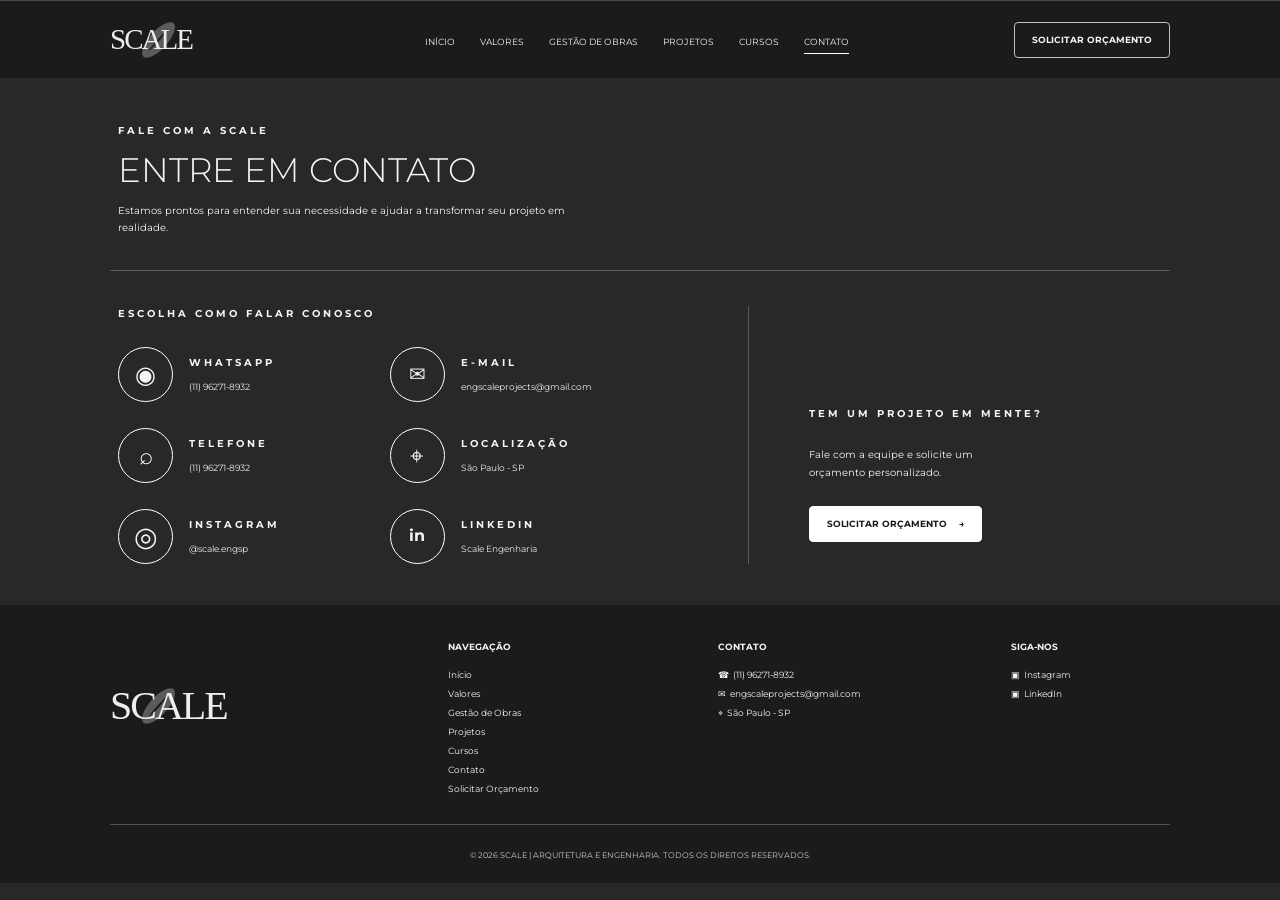
==== contato.html @ 882fc435 "html e css adicionados" ====
<!doctype html>
<html lang="pt-BR">
<head>
  <meta charset="UTF-8">
  <meta name="viewport" content="width=device-width, initial-scale=1.0">
  <meta name="description" content="Entre em contato com a Scale Engenharia.">
  <title>Contato | Scale Engenharia</title>
  <link rel="preconnect" href="https://fonts.googleapis.com">
  <link rel="preconnect" href="https://fonts.gstatic.com" crossorigin>
  <link href="https://fonts.googleapis.com/css2?family=Montserrat:wght@300;400;500;600;700&display=swap" rel="stylesheet">
  <link rel="stylesheet" href="contato.css">
</head>
<body>
  <header class="site-header">
    <div class="container header-inner">
      <a class="logo" href="index.html" aria-label="Scale Engenharia - Início"><span>SCALE</span></a>
      <nav class="main-nav" aria-label="Navegação principal">
        <a href="index.html">Início</a>
        <a href="valores.html">Valores</a>
        <a href="gestao-obras.html">Gestão de Obras</a>
        <a href="projetos.html">Projetos</a>
        <a href="cursos.html">Cursos</a>
        <a class="active" href="contato.html">Contato</a>
      </nav>
      <a class="button button-outline header-cta" href="index.html#orcamento">Solicitar orçamento</a>
    </div>
  </header>

  <main class="contact-page">
    <div class="container">
      <header class="contact-heading">
        <p class="eyebrow">Fale com a Scale</p>
        <h1>Entre em contato</h1>
        <p>Estamos prontos para entender sua necessidade e ajudar a transformar seu projeto em<br>realidade.</p>
      </header>

      <div class="contact-layout">
        <section class="contact-options" aria-labelledby="contact-options-title">
          <h2 id="contact-options-title">Escolha como falar conosco</h2>
          <div class="contact-grid">
            <a class="contact-item" href="https://wa.me/5511962718932">
              <span class="contact-icon" aria-hidden="true">◉</span><span><strong>WhatsApp</strong><small>(11) 96271-8932</small></span>
            </a>
            <a class="contact-item" href="mailto:engscaleprojects@gmail.com">
              <span class="contact-icon icon-mail" aria-hidden="true">✉</span><span><strong>E-mail</strong><small>engscaleprojects@gmail.com</small></span>
            </a>
            <a class="contact-item" href="tel:+5511962718932">
              <span class="contact-icon" aria-hidden="true">⌕</span><span><strong>Telefone</strong><small>(11) 96271-8932</small></span>
            </a>
            <div class="contact-item">
              <span class="contact-icon" aria-hidden="true">⌖</span><span><strong>Localização</strong><small>São Paulo - SP</small></span>
            </div>
            <a class="contact-item" href="#">
              <span class="contact-icon social-symbol" aria-hidden="true">◎</span><span><strong>Instagram</strong><small>@scale.engsp</small></span>
            </a>
            <a class="contact-item" href="#">
              <span class="contact-icon linkedin-symbol" aria-hidden="true">in</span><span><strong>LinkedIn</strong><small>Scale Engenharia</small></span>
            </a>
          </div>
        </section>

        <aside class="budget-callout">
          <p class="eyebrow">Tem um projeto em mente?</p>
          <p>Fale com a equipe e solicite um<br>orçamento personalizado.</p>
          <a class="button button-light" href="index.html#orcamento">Solicitar orçamento <span>→</span></a>
        </aside>
      </div>
    </div>
  </main>

  <footer class="site-footer">
    <div class="container footer-grid">
      <a class="logo footer-logo" href="index.html"><span>SCALE</span></a>
      <div><h2>Navegação</h2><nav aria-label="Navegação do rodapé"><a href="index.html">Início</a><a href="valores.html">Valores</a><a href="gestao-obras.html">Gestão de Obras</a><a href="projetos.html">Projetos</a><a href="cursos.html">Cursos</a><a href="contato.html">Contato</a><a href="index.html#orcamento">Solicitar Orçamento</a></nav></div>
      <div><h2>Contato</h2><address><a href="tel:+5511962718932">☎&nbsp; (11) 96271-8932</a><a href="mailto:engscaleprojects@gmail.com">✉&nbsp; engscaleprojects@gmail.com</a><span>⌖&nbsp; São Paulo - SP</span></address></div>
      <div><h2>Siga-nos</h2><div class="social-links"><a href="#">▣&nbsp; Instagram</a><a href="#">▣&nbsp; LinkedIn</a></div></div>
    </div>
    <div class="container copyright">© 2026 SCALE | ARQUITETURA E ENGENHARIA. TODOS OS DIREITOS RESERVADOS.</div>
  </footer>
</body>
</html>
---- contato.css ----
:root{--black:#1b1b1b;--dark:#282828;--text:#f5f5f5;--muted:#d7d7d7;--line:rgba(255,255,255,.23);--container:1060px}
*,*::before,*::after{box-sizing:border-box}html{scroll-behavior:smooth}body{margin:0;background:var(--dark);color:var(--text);font-family:"Montserrat",Arial,sans-serif;font-size:14px;line-height:1.55}a{color:inherit;text-decoration:none}h1,h2,p{margin-top:0}.container{width:min(calc(100% - 64px),var(--container));margin-inline:auto}
.site-header{height:78px;background:var(--black);border-top:1px solid rgba(255,255,255,.2)}.header-inner{height:100%;display:grid;grid-template-columns:150px 1fr auto;align-items:center;gap:30px}.logo{position:relative;z-index:0;display:inline-flex;width:max-content;align-items:center;font-family:Georgia,serif;font-size:29px;letter-spacing:-2px;color:#eee}.logo::before{content:"";position:absolute;left:26px;z-index:-1;width:45px;height:18px;border:8px solid rgba(255,255,255,.28);border-radius:50%;transform:rotate(-48deg)}.main-nav{display:flex;justify-content:center;gap:25px}.main-nav a{position:relative;padding:30px 0 26px;font-size:9px;text-transform:uppercase}.main-nav a::after{content:"";position:absolute;right:0;bottom:20px;left:0;height:1px;background:#fff;transform:scaleX(0);transition:transform .2s}.main-nav a:hover::after,.main-nav .active::after{transform:scaleX(1)}.button{min-height:36px;padding:0 17px;border:1px solid rgba(255,255,255,.72);border-radius:4px;display:inline-flex;align-items:center;justify-content:center;gap:12px;font-size:9px;font-weight:700;text-transform:uppercase;transition:background .2s,color .2s}.button:hover{background:#fff;color:#171717}
.contact-page{min-height:395px;padding:45px 0 41px;background:var(--dark)}.contact-heading{padding:0 8px 34px;border-bottom:1px solid var(--line)}.eyebrow{margin-bottom:12px;font-size:10px;font-weight:700;letter-spacing:3px;text-transform:uppercase}.contact-heading h1{margin-bottom:13px;font-size:34px;font-weight:300;line-height:1.12;text-transform:uppercase}.contact-heading>p:last-child{margin-bottom:0;font-size:10px;line-height:1.7}.contact-layout{display:grid;grid-template-columns:1.3fr .85fr;gap:0;padding:35px 8px 0}.contact-options{padding-right:43px;border-right:1px solid var(--line)}.contact-options>h2{margin-bottom:26px;font-size:10px;font-weight:700;letter-spacing:3px;text-transform:uppercase}.contact-grid{display:grid;grid-template-columns:1fr 1.35fr;column-gap:38px;row-gap:26px}.contact-item{display:grid;grid-template-columns:56px 1fr;align-items:center;gap:15px;min-width:0}.contact-icon{width:55px;height:55px;border:1px solid #fff;border-radius:50%;display:grid;place-items:center;font-size:24px;font-weight:300}.icon-mail{font-size:20px}.social-symbol{font-size:27px}.linkedin-symbol{font-size:16px;font-weight:700}.contact-item strong{display:block;margin-bottom:10px;font-size:10px;letter-spacing:3px;text-transform:uppercase}.contact-item small{display:block;overflow-wrap:anywhere;color:#eee;font-size:9px}.contact-item:hover .contact-icon{background:#fff;color:#1b1b1b}.budget-callout{align-self:stretch;padding:100px 0 0 60px}.budget-callout .eyebrow{margin-bottom:25px}.budget-callout>p:nth-child(2){margin-bottom:25px;font-size:10px;line-height:1.75}.button-light{min-height:36px;background:#fff;color:#171717;border-color:#fff}.button-light:hover{background:transparent;color:#fff}
.site-footer{padding:35px 0 22px;background:var(--black)}.footer-grid{display:grid;grid-template-columns:1.2fr .9fr 1fr .7fr;gap:65px;align-items:start;padding-bottom:28px}.footer-logo{margin-top:35px;font-size:40px}.site-footer h2{margin-bottom:14px;font-size:9px;text-transform:uppercase}.site-footer nav,.site-footer address,.social-links{display:flex;flex-direction:column;gap:5px;font-style:normal;font-size:9px}.site-footer a:hover{opacity:.7}.copyright{padding-top:24px;border-top:1px solid var(--line);text-align:center;color:#ccc;font-size:8px}
@media(max-width:900px){.header-inner{grid-template-columns:130px 1fr auto}.main-nav{gap:14px}.contact-grid{grid-template-columns:1fr}.budget-callout{padding-left:38px}.footer-grid{grid-template-columns:repeat(2,1fr)}}
@media(max-width:700px){.container{width:min(calc(100% - 32px),var(--container))}.site-header{height:auto;padding:18px 0}.header-inner{grid-template-columns:1fr auto}.main-nav{grid-column:1/-1;grid-row:2;justify-content:flex-start;overflow-x:auto;padding-top:12px}.main-nav a{padding:5px 0 8px;white-space:nowrap}.main-nav a::after{bottom:2px}.contact-heading h1{font-size:28px}.contact-heading br{display:none}.contact-layout{grid-template-columns:1fr}.contact-options{padding:0 0 34px;border-right:0;border-bottom:1px solid var(--line)}.contact-grid{grid-template-columns:1fr 1fr}.budget-callout{padding:35px 0 0}.footer-grid{grid-template-columns:1fr 1fr;gap:38px 24px}}
@media(max-width:480px){.header-cta{display:none}.contact-grid{grid-template-columns:1fr}.footer-grid{grid-template-columns:1fr}}
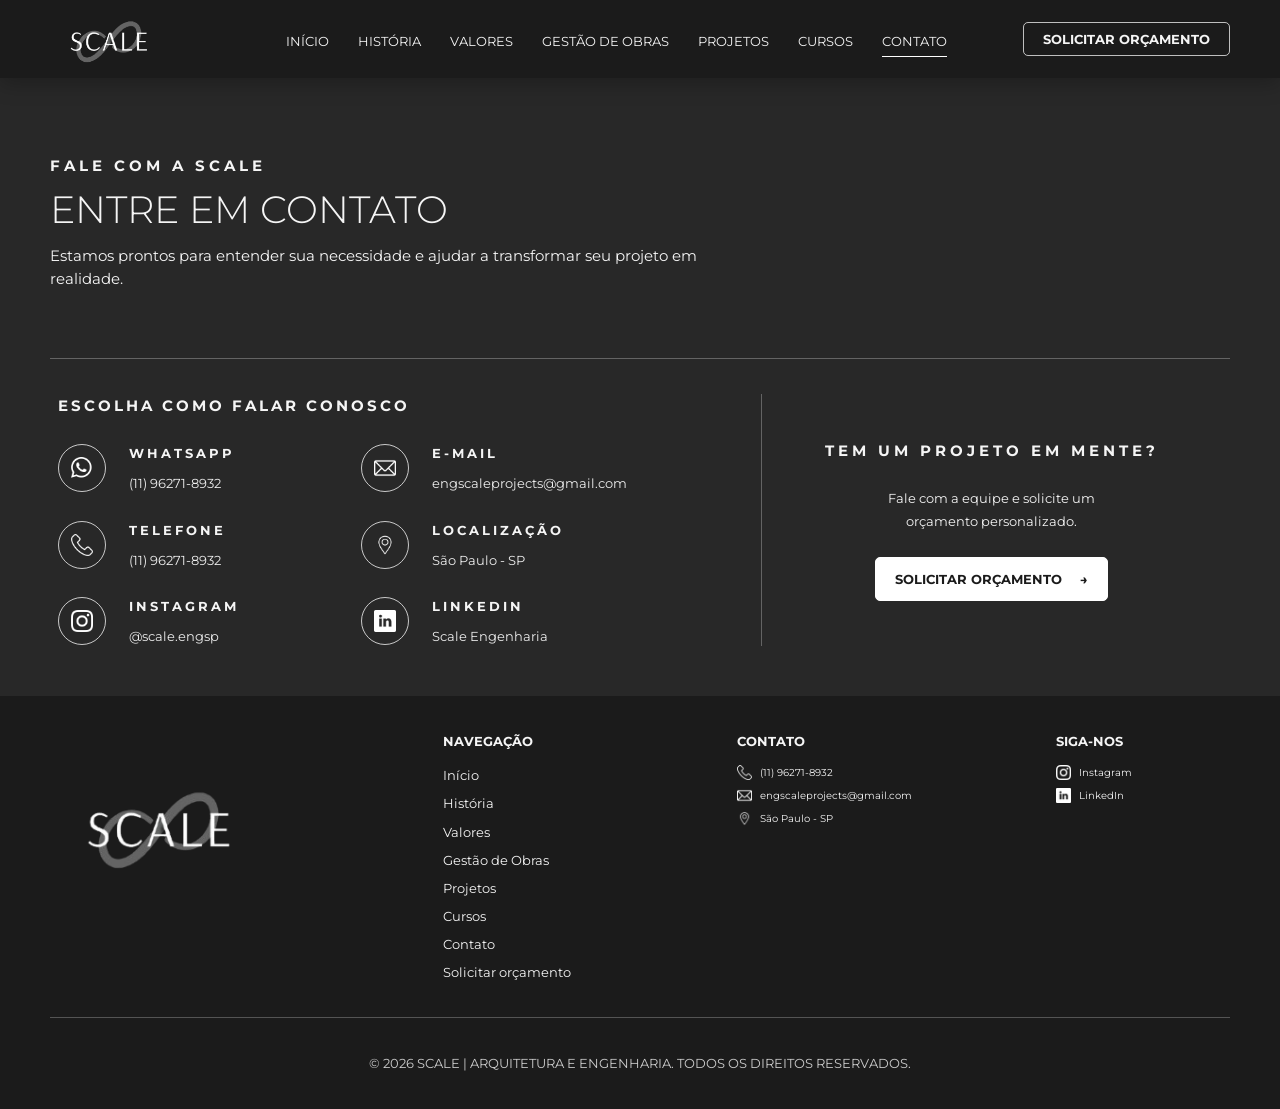
==== commit 9c151664: "base terminado" ====
--- a/contato.html
+++ b/contato.html
@@ -1,5 +1,6 @@
 <!doctype html>
 <html lang="pt-BR">
+
 <head>
   <meta charset="UTF-8">
   <meta name="viewport" content="width=device-width, initial-scale=1.0">
@@ -7,22 +8,26 @@
   <title>Contato | Scale Engenharia</title>
   <link rel="preconnect" href="https://fonts.googleapis.com">
   <link rel="preconnect" href="https://fonts.gstatic.com" crossorigin>
-  <link href="https://fonts.googleapis.com/css2?family=Montserrat:wght@300;400;500;600;700&display=swap" rel="stylesheet">
-  <link rel="stylesheet" href="contato.css">
+  <link href="https://fonts.googleapis.com/css2?family=Montserrat:wght@300;400;500;600;700&display=swap"
+    rel="stylesheet">
+  <link rel="stylesheet" href="style.css">
 </head>
+
 <body>
   <header class="site-header">
     <div class="container header-inner">
-      <a class="logo" href="index.html" aria-label="Scale Engenharia - Início"><span>SCALE</span></a>
+      <a class="logo" href="index.html" aria-label="Scale Engenharia - Início"><img class="logo-header"
+          src="img/logo.png" alt="Logo"></a>
       <nav class="main-nav" aria-label="Navegação principal">
         <a href="index.html">Início</a>
+        <a href="historia.html">História</a>
         <a href="valores.html">Valores</a>
         <a href="gestao-obras.html">Gestão de Obras</a>
         <a href="projetos.html">Projetos</a>
         <a href="cursos.html">Cursos</a>
         <a class="active" href="contato.html">Contato</a>
       </nav>
-      <a class="button button-outline header-cta" href="index.html#orcamento">Solicitar orçamento</a>
+      <a class="button button-outline header-cta" href="orcamento.html">Solicitar orçamento</a>
     </div>
   </header>
 
@@ -31,51 +36,177 @@
       <header class="contact-heading">
         <p class="eyebrow">Fale com a Scale</p>
         <h1>Entre em contato</h1>
-        <p>Estamos prontos para entender sua necessidade e ajudar a transformar seu projeto em<br>realidade.</p>
+        <p>Estamos prontos para entender sua necessidade e ajudar a transformar seu projeto em realidade.</p>
       </header>
 
       <div class="contact-layout">
         <section class="contact-options" aria-labelledby="contact-options-title">
-          <h2 id="contact-options-title">Escolha como falar conosco</h2>
+          <h2 id="contact-options-title">
+            Escolha como falar conosco
+          </h2>
+
           <div class="contact-grid">
-            <a class="contact-item" href="https://wa.me/5511962718932">
-              <span class="contact-icon" aria-hidden="true">◉</span><span><strong>WhatsApp</strong><small>(11) 96271-8932</small></span>
-            </a>
+            <a class="contact-item" href="https://wa.me/5511962718932" target="_blank" rel="noopener noreferrer">
+              <span class="contact-icon" aria-hidden="true">
+                <img src="img/whatsapp.png" alt="">
+              </span>
+
+              <span>
+                <strong>WhatsApp</strong>
+                <small>(11) 96271-8932</small>
+              </span>
+            </a>
+
             <a class="contact-item" href="mailto:engscaleprojects@gmail.com">
-              <span class="contact-icon icon-mail" aria-hidden="true">✉</span><span><strong>E-mail</strong><small>engscaleprojects@gmail.com</small></span>
-            </a>
+              <span class="contact-icon" aria-hidden="true">
+                <img src="img/email.png" alt="">
+              </span>
+
+              <span>
+                <strong>E-mail</strong>
+                <small>engscaleprojects@gmail.com</small>
+              </span>
+            </a>
+
             <a class="contact-item" href="tel:+5511962718932">
-              <span class="contact-icon" aria-hidden="true">⌕</span><span><strong>Telefone</strong><small>(11) 96271-8932</small></span>
-            </a>
+              <span class="contact-icon" aria-hidden="true">
+                <img src="img/telefone.png" alt="">
+              </span>
+
+              <span>
+                <strong>Telefone</strong>
+                <small>(11) 96271-8932</small>
+              </span>
+            </a>
+
             <div class="contact-item">
-              <span class="contact-icon" aria-hidden="true">⌖</span><span><strong>Localização</strong><small>São Paulo - SP</small></span>
+              <span class="contact-icon" aria-hidden="true">
+                <img src="img/localizacao.png" alt="">
+              </span>
+
+              <span>
+                <strong>Localização</strong>
+                <small>São Paulo - SP</small>
+              </span>
             </div>
-            <a class="contact-item" href="#">
-              <span class="contact-icon social-symbol" aria-hidden="true">◎</span><span><strong>Instagram</strong><small>@scale.engsp</small></span>
-            </a>
-            <a class="contact-item" href="#">
-              <span class="contact-icon linkedin-symbol" aria-hidden="true">in</span><span><strong>LinkedIn</strong><small>Scale Engenharia</small></span>
+
+            <a class="contact-item" href="https://www.instagram.com/scale.engsp/" target="_blank"
+              rel="noopener noreferrer">
+              <span class="contact-icon" aria-hidden="true">
+                <img src="img/instagram.png" alt="">
+              </span>
+
+              <span>
+                <strong>Instagram</strong>
+                <small>@scale.engsp</small>
+              </span>
+            </a>
+
+            <a class="contact-item" href="https://www.linkedin.com/company/scale-engenharia/" target="_blank"
+              rel="noopener noreferrer">
+              <span class="contact-icon" aria-hidden="true">
+                <img src="img/linkedin.png" alt="">
+              </span>
+
+              <span>
+                <strong>LinkedIn</strong>
+                <small>Scale Engenharia</small>
+              </span>
             </a>
           </div>
         </section>
 
         <aside class="budget-callout">
-          <p class="eyebrow">Tem um projeto em mente?</p>
-          <p>Fale com a equipe e solicite um<br>orçamento personalizado.</p>
-          <a class="button button-light" href="index.html#orcamento">Solicitar orçamento <span>→</span></a>
+          <p class="eyebrow">
+            Tem um projeto em mente?
+          </p>
+
+          <p>
+            Fale com a equipe e solicite um<br>
+            orçamento personalizado.
+          </p>
+
+          <a class="button button-light" href="orcamento.html">
+            Solicitar orçamento
+            <span aria-hidden="true">→</span>
+          </a>
         </aside>
       </div>
     </div>
   </main>
 
-  <footer class="site-footer">
+  <footer class="site-footer" id="contato">
     <div class="container footer-grid">
-      <a class="logo footer-logo" href="index.html"><span>SCALE</span></a>
-      <div><h2>Navegação</h2><nav aria-label="Navegação do rodapé"><a href="index.html">Início</a><a href="valores.html">Valores</a><a href="gestao-obras.html">Gestão de Obras</a><a href="projetos.html">Projetos</a><a href="cursos.html">Cursos</a><a href="contato.html">Contato</a><a href="index.html#orcamento">Solicitar Orçamento</a></nav></div>
-      <div><h2>Contato</h2><address><a href="tel:+5511962718932">☎&nbsp; (11) 96271-8932</a><a href="mailto:engscaleprojects@gmail.com">✉&nbsp; engscaleprojects@gmail.com</a><span>⌖&nbsp; São Paulo - SP</span></address></div>
-      <div><h2>Siga-nos</h2><div class="social-links"><a href="#">▣&nbsp; Instagram</a><a href="#">▣&nbsp; LinkedIn</a></div></div>
-    </div>
-    <div class="container copyright">© 2026 SCALE | ARQUITETURA E ENGENHARIA. TODOS OS DIREITOS RESERVADOS.</div>
+      <a class="logo footer-logo" href="index.html" aria-label="Ir para a página inicial">
+        <img src="img/logo.png" alt="Scale Engenharia">
+      </a>
+
+      <div class="footer-column">
+        <h2>Navegação</h2>
+
+        <nav class="footer-navigation" aria-label="Navegação do rodapé">
+          <a href="index.html">Início</a>
+          <a href="historia.html">História</a>
+          <a href="valores.html">Valores</a>
+          <a href="gestao-obras.html">Gestão de Obras</a>
+          <a href="projetos.html">Projetos</a>
+          <a href="cursos.html">Cursos</a>
+          <a href="contato.html">Contato</a>
+          <a href="orcamento.html">Solicitar orçamento</a>
+        </nav>
+      </div>
+
+      <div class="footer-column">
+        <h2>Contato</h2>
+
+        <address class="footer-contact">
+          <button class="footer-action copy-button" type="button" data-copy="(11) 96271-8932"
+            aria-label="Copiar telefone">
+            <img class="footer-icon" src="img/telefone.png" alt="">
+
+            <span>(11) 96271-8932</span>
+          </button>
+
+          <a class="footer-action" href="mailto:engscaleprojects@gmail.com">
+            <img class="footer-icon" src="img/email.png" alt="">
+
+            <span>engscaleprojects@gmail.com</span>
+          </a>
+
+          <button class="footer-action copy-button" type="button" data-copy="São Paulo - SP"
+            aria-label="Copiar endereço">
+            <img class="footer-icon" src="img/localizacao.png" alt="">
+
+            <span>São Paulo - SP</span>
+          </button>
+        </address>
+      </div>
+
+      <div class="footer-column">
+        <h2>Siga-nos</h2>
+
+        <div class="social-links">
+          <a class="footer-action" href="https://www.instagram.com/scale.engsp/" target="_blank"
+            rel="noopener noreferrer">
+            <img class="footer-icon" src="img/instagram.png" alt="">
+
+            <span>Instagram</span>
+          </a>
+
+          <a class="footer-action" href="https://www.linkedin.com/company/scale-engenharia/" target="_blank"
+            rel="noopener noreferrer">
+            <img class="footer-icon" src="img/linkedin.png" alt="">
+
+            <span>LinkedIn</span>
+          </a>
+        </div>
+      </div>
+    </div>
+
+    <div class="container copyright">
+      © 2026 SCALE | ARQUITETURA E ENGENHARIA. TODOS OS DIREITOS RESERVADOS.
+    </div>
   </footer>
 </body>
-</html>
+
+</html>
--- a/style.css
+++ b/style.css
@@ -0,0 +1,2354 @@
+/*  ==================== BASE GLOBAL — GESTÃO DE OBRAS ====================  */
+
+:root {
+    --black: #1b1b1b;
+    --dark: #282828;
+    --text: #f5f5f5;
+    --muted: #ddd;
+    --line: rgba(255, 255, 255, .28);
+    --container: 1180px;
+}
+
+*,
+*::before,
+*::after {
+    box-sizing: border-box;
+}
+
+html {
+    scroll-behavior: smooth;
+}
+
+body {
+    margin: 0;
+    background: var(--black);
+    color: var(--text);
+    font-family: "Montserrat", Arial, sans-serif;
+    font-size: 14px;
+    line-height: 1.55;
+}
+
+a {
+    font-size: 13px;
+    color: inherit;
+    text-decoration: none;
+}
+
+h1,
+h2,
+h3,
+p {
+    margin-top: 0;
+}
+
+.container {
+    width: min(calc(100% - 64px), var(--container));
+    margin-inline: auto;
+}
+
+.site-header,
+.site-header-index {
+    position: fixed;
+    top: 0;
+    left: 0;
+    width: 100%;
+    height: 78px;
+    z-index: 1000;
+}
+
+.service-icon {
+    width: 65px;
+    align-self: center;
+    justify-self: center;
+    margin-bottom: 25px;
+}
+
+.differential-icon {
+    width: 100px;
+}
+
+.site-header {
+    background: var(--black);
+    box-shadow: 0 5px 20px rgba(0, 0, 0, 0.25);
+}
+
+/* Header da Home no topo */
+
+.site-header.site-header-index {
+    background: linear-gradient(180deg,
+            rgba(40, 40, 40, 0.95) 0%,
+            rgba(40, 40, 40, 0.65) 45%,
+            rgba(40, 40, 40, 0) 100%);
+
+    box-shadow: none;
+    transition:
+        background 0.3s ease,
+        box-shadow 0.3s ease;
+}
+
+/* Header da Home depois da rolagem */
+
+.site-header.site-header-index.is-scrolled {
+    background: #1b1b1b;
+    box-shadow: 0 5px 20px rgba(0, 0, 0, 0.25);
+}
+
+.header-inner {
+    display: grid;
+    grid-template-columns: 160px 1fr auto;
+    align-items: center;
+    gap: 30px;
+    height: 100%;
+}
+
+.logo {
+    position: relative;
+    z-index: 0;
+    display: inline-flex;
+    width: max-content;
+    align-items: center;
+    font-family: Georgia, serif;
+    font-size: 29px;
+    letter-spacing: -2px;
+    color: #eee;
+}
+
+.logo::before {
+    content: "";
+    position: absolute;
+    left: 26px;
+    z-index: -1;
+    width: 45px;
+    height: 18px;
+    border: 8px solid rgba(255, 255, 255, .28);
+    border-radius: 50%;
+    transform: rotate(-48deg);
+}
+
+.main-nav {
+    display: flex;
+    justify-content: center;
+    gap: 29px;
+}
+
+.main-nav a {
+    position: relative;
+    padding: 30px 0 26px;
+    font-size: 13px;
+    text-transform: uppercase;
+}
+
+.main-nav a::after {
+    content: "";
+    position: absolute;
+    right: 0;
+    bottom: 20px;
+    left: 0;
+    height: 1px;
+    background: #fff;
+    transform: scaleX(0);
+    transition: transform .2s;
+}
+
+.main-nav a:hover::after,
+.main-nav .active::after {
+    transform: scaleX(1);
+}
+
+.button {
+    min-height: 44px;
+    padding: 0 19px;
+    border: 1px solid rgba(255, 255, 255, .72);
+    border-radius: 5px;
+    display: inline-flex;
+    align-items: center;
+    justify-content: center;
+    gap: 18px;
+    font-size: 13px;
+    font-weight: 700;
+    text-transform: uppercase;
+    transition: background .2s, color .2s, transform .2s;
+}
+
+.button:hover {
+    transform: translateY(-2px);
+}
+
+.button-outline:hover {
+    background: #fff;
+    color: #171717;
+}
+
+.button-light {
+    background: #fff;
+    color: #1b1b1b;
+    border-color: #fff;
+}
+
+.header-cta {
+    min-height: 34px;
+}
+
+.eyebrow {
+    margin-bottom: 12px;
+    font-size: 15px;
+    font-weight: 700;
+    text-transform: uppercase;
+    letter-spacing: 4px;
+}
+
+.line-icon {
+    width: 53px;
+    height: 53px;
+    margin: 0 auto 15px;
+    fill: none;
+    stroke: currentColor;
+    stroke-width: 1.8;
+    stroke-linecap: round;
+    stroke-linejoin: round;
+}
+
+.section-heading {
+    text-align: center;
+}
+
+.section-heading h2 {
+    margin-bottom: 34px;
+    font-size: 30px;
+    font-weight: 300;
+}
+
+.cta {
+    min-height: 205px;
+    position: relative;
+    isolation: isolate;
+    display: grid;
+    place-items: center;
+    background: url("img/vecteezy_person-s-engineer-hand-drawing-plan-on-blue-print-with_7359670.JPG") center/cover no-repeat;
+}
+
+.cta::before {
+    content: "";
+    position: absolute;
+    inset: 0;
+    z-index: -1;
+    background: rgba(12, 20, 27, .66);
+    min-height: 205px;
+}
+
+.cta-inner {
+    text-align: center;
+}
+
+.cta h2 {
+    margin-bottom: 8px;
+    font-size: 30px;
+    font-weight: 300;
+    text-transform: uppercase;
+}
+
+.cta p {
+    margin-bottom: 27px;
+    font-size: 15px;
+}
+
+.site-footer {
+    padding: 35px 0;
+    background: var(--black);
+}
+
+.footer-grid {
+    display: grid;
+    grid-template-columns: 1.3fr 0.9fr 1fr 0.7fr;
+    gap: 70px;
+    align-items: start;
+    padding-bottom: 35px;
+}
+
+.footer-logo {
+    margin-top: 35px;
+    font-size: 40px;
+}
+
+.footer-logo img {
+    display: block;
+    width: auto;
+    height: 120px;
+    object-fit: contain;
+}
+
+.site-footer h2 {
+    margin-bottom: 14px;
+    font-size: 13px;
+    text-transform: uppercase;
+}
+
+.site-footer nav,
+.site-footer address,
+.social-links {
+    display: flex;
+    flex-direction: column;
+    align-items: flex-start;
+    gap: 8px;
+    font-style: normal;
+    font-size: 10px;
+}
+
+.footer-navigation a {
+    color: inherit;
+    text-decoration: none;
+}
+
+.footer-action {
+    display: inline-flex;
+    align-items: center;
+    gap: 8px;
+    padding: 0;
+    border: 0;
+    background: transparent;
+    color: inherit;
+    font: inherit;
+    line-height: 1.4;
+    text-align: left;
+    text-decoration: none;
+    cursor: pointer;
+    appearance: none;
+}
+
+.footer-icon {
+    width: 15px;
+    height: 15px;
+    flex-shrink: 0;
+    object-fit: contain;
+}
+
+.copy-button {
+    color: inherit;
+}
+
+.site-footer a,
+.site-footer button {
+    transition:
+        opacity 0.2s ease,
+        color 0.2s ease;
+}
+
+.site-footer a:hover,
+.site-footer button:hover {
+    opacity: 0.7;
+}
+
+.copyright {
+    padding-top: 35px;
+    border-top: 1px solid rgba(255, 255, 255, .25);
+    text-align: center;
+    color: #ccc;
+    font-size: 13px
+}
+
+img {
+    display: block;
+    max-width: 100%;
+}
+
+.logo-header {
+    height: 65px;
+}
+
+.logo:has(img)::before {
+    display: none;
+}
+
+/* Títulos de abertura padronizados conforme Gestão de Obras. */
+
+.values-intro h1,
+.portfolio-heading h1,
+.courses-heading h1,
+.contact-heading h1,
+.budget-heading h1 {
+    margin-bottom: 13px;
+    font-size: 38px;
+    line-height: 1.1;
+    font-weight: 300;
+    text-transform: uppercase;
+}
+
+.values-intro p:last-child,
+.portfolio-heading>p:last-child,
+.courses-heading>p:last-child,
+.contact-heading>p:last-child,
+.budget-heading>p:last-child {
+    max-width: 650px;
+    margin-bottom: 0;
+    color: var(--text);
+    font-size: 15px;
+    line-height: 1.55;
+    height: 80px;
+}
+
+/* A página de Valores mantém sua própria imagem de chamada. */
+
+main:has(.values-intro) .contact-cta {
+    background-image: url("assets/values-cta.jpg");
+}
+
+/*  ==================== HOME ====================  */
+
+.section-black {
+    background: var(--black);
+}
+
+.section-dark {
+    background: var(--dark);
+}
+
+.hero {
+    min-height: 650px;
+    position: relative;
+    isolation: isolate;
+    background: var(--black);
+    overflow: hidden;
+}
+
+.hero::before {
+    content: "";
+    position: absolute;
+    inset: 0 0 0 0;
+    z-index: -2;
+    background: url("img/hero2.jpg") center / cover no-repeat;
+    filter: saturate(.65) brightness(.9);
+    background-position: center 0;
+}
+
+.hero::after {
+    content: "";
+    position: absolute;
+    inset: 0;
+    z-index: -1;
+    background: linear-gradient(90deg, #242424 0%, rgba(36, 36, 36, .98) 33%, rgba(36, 36, 36, .68) 58%, rgba(36, 36, 36, .14) 100%), linear-gradient(180deg, rgba(0, 0, 0, .34), rgba(0, 0, 0, .05));
+}
+
+.hero-content {
+    padding-top: 200px;
+}
+
+.hero h1 {
+    margin-bottom: 24px;
+    max-width: 660px;
+    font-size: clamp(38px, 3.4vw, 64px);
+    line-height: 1.12;
+    font-weight: 300;
+    text-transform: uppercase;
+    letter-spacing: -.8px;
+}
+
+.hero-content>p {
+    max-width: 360px;
+    margin-bottom: 34px;
+    color: #e2e2e2;
+    font-size: 15px;
+}
+
+.button-row {
+    display: flex;
+    gap: 28px;
+    flex-wrap: wrap;
+}
+
+.services {
+    padding: 68px 0 84px;
+}
+
+.section-heading-center {
+    text-align: center;
+}
+
+.services-grid {
+    display: grid;
+    grid-template-columns: repeat(4, 1fr);
+}
+
+.service-item {
+    min-height: 235px;
+    padding: 0 34px;
+    text-align: center;
+    border-left: 1px solid var(--line);
+}
+
+.service-item:first-child {
+    border-left: 0;
+}
+
+.service-item h3 {
+    font-size: 13px;
+    line-height: 1.15;
+    text-transform: uppercase;
+}
+
+.service-item p {
+    margin: 0 auto;
+    max-width: 220px;
+    color: #ededed;
+    font-size: 13px;
+}
+
+.projects {
+    padding: 88px 0 64px;
+}
+
+.projects .projects-grid {
+    display: grid;
+    grid-template-columns: repeat(4, 1fr);
+    gap: 32px;
+}
+
+.projects .project-card {
+    background: #292929;
+    box-shadow: 0 8px 18px rgba(0, 0, 0, .3);
+    overflow: hidden;
+}
+
+.projects .project-card img {
+    width: 100%;
+    aspect-ratio: 1.32;
+    object-fit: cover;
+}
+
+.projects .project-card-body {
+    padding: 16px 17px 17px;
+}
+
+.projects .project-card h3 {
+    margin-bottom: 5px;
+    font-size: 13px;
+    text-transform: uppercase;
+}
+
+.projects .project-card p {
+    display: flex;
+    justify-content: space-between;
+    margin: 0;
+    color: #ddd;
+    font-size: 13px;
+}
+
+.projects .project-card p span {
+    font-size: 17px;
+    line-height: .7;
+}
+
+.section-action {
+    display: flex;
+    justify-content: center;
+    margin-top: 42px;
+}
+
+.courses {
+    padding: 74px 0 80px;
+}
+
+.courses-grid {
+    display: grid;
+    grid-template-columns: 1.25fr .75fr;
+    gap: 120px;
+    align-items: start;
+}
+
+.courses h2,
+.about h2 {
+    margin-bottom: 24px;
+    font-size: 30px;
+    line-height: 1.04;
+    font-weight: 300;
+}
+
+.muted {
+    max-width: 480px;
+    color: #ddd;
+    font-size: 15px;
+}
+
+.tools {
+    padding-left: 40px;
+}
+
+.tools ul {
+    margin: 0 0 40px;
+    padding-left: 16px;
+    line-height: 1.7;
+}
+
+.tools li {
+    font-size: 15px;
+}
+
+.about {
+    padding: 30px 0 66px;
+}
+
+.about-grid {
+    display: grid;
+    grid-template-columns: .9fr 1.1fr;
+    gap: 85px;
+    align-items: center;
+}
+
+.about-copy {
+    padding-top: 60px;
+}
+
+.about-copy>p:not(.eyebrow) {
+    max-width: 430px;
+    margin-bottom: 34px;
+    color: #ddd;
+    font-size: 15px;
+}
+
+.differentials-title {
+    text-align: center;
+}
+
+.differentials-grid {
+    display: grid;
+    grid-template-columns: repeat(3, 1fr);
+    gap: 18px;
+}
+
+.differential-card {
+    min-height: 190px;
+    padding: 21px 13px 18px;
+    background: var(--dark);
+    border: 1px solid rgba(255, 255, 255, .12);
+    display: flex;
+    flex-direction: column;
+    align-items: center;
+    justify-content: center;
+    text-align: center;
+}
+
+.differential-card .line-icon {
+    width: 72px;
+    height: 72px;
+    margin-bottom: 16px;
+}
+
+.differential-card p {
+    margin: 0;
+    font-size: 13px;
+    line-height: 1.8;
+}
+
+
+
+/*  ==================== VALORES ====================  */
+
+.values-intro {
+    min-height: 230px;
+    padding: 154px 0 34px;
+    background: var(--dark);
+}
+
+.values-intro .container {
+    padding-bottom: 36px;
+    border-bottom: 1px solid var(--line);
+}
+
+.value-row {
+    min-height: 330px;
+    position: relative;
+    isolation: isolate;
+    overflow: hidden;
+    background: var(--dark);
+    border-bottom: 1px solid rgba(255, 255, 255, .13);
+}
+
+.value-one,
+.value-three,
+.value-five {
+    background-color: var(--dark);
+}
+
+.value-two,
+.value-four {
+    background-color: var(--black);
+}
+
+.value-row::before {
+    content: "";
+    position: absolute;
+    top: 0;
+    bottom: 0;
+    z-index: -2;
+    width: 62%;
+
+    background-position: center;
+    background-size: cover;
+    background-repeat: no-repeat;
+
+    filter: brightness(0.72) saturate(0.75);
+}
+
+.value-row::after {
+    content: "";
+    position: absolute;
+    inset: 0;
+    z-index: -1;
+    pointer-events: none;
+}
+
+.photo-right::before {
+    right: 0;
+}
+
+.photo-left::before {
+    left: 0;
+}
+
+/* Imagem localizada à direita */
+
+.photo-right::after {
+    background: linear-gradient(
+        90deg,
+        var(--dark) 0%,
+        var(--dark) 38%,
+        rgba(40, 40, 40, 0.98) 45%,
+        rgba(40, 40, 40, 0.82) 55%,
+        rgba(40, 40, 40, 0.38) 72%,
+        rgba(40, 40, 40, 0.08) 100%
+    );
+}
+
+/* Imagem localizada à esquerda */
+
+.photo-left::after {
+    background: linear-gradient(
+        90deg,
+        rgba(27, 27, 27, 0.08) 0%,
+        rgba(27, 27, 27, 0.25) 28%,
+        rgba(27, 27, 27, 0.72) 45%,
+        rgba(27, 27, 27, 0.96) 56%,
+        var(--black) 64%,
+        var(--black) 100%
+    );
+}
+
+.value-one::before {
+    background-image: url("img/1.jpg");
+    
+}
+
+.value-two::before {
+    background-image: url("img/2.jpg");
+}
+
+.value-three::before {
+    background-image: url("img/3.jpg");
+}
+
+.value-four::before {
+    background-image: url("img/4.jpg");
+}
+
+.value-five::before {
+    background-image: url("img/5.jpg");
+}
+
+.value-layout {
+    min-height: 330px;
+    display: grid;
+    grid-template-columns: 1fr 1fr;
+    align-items: center;
+}
+
+.value-main {
+    display: grid;
+    grid-template-columns: 90px 1fr;
+    gap: 0;
+    align-items: center;
+    padding: 38px 60px 38px 0;
+}
+
+.photo-left .value-main {
+    padding-right: 0;
+    padding-left: 60px;
+}
+
+.value-number {
+    font-size: 38px;
+    line-height: 1;
+    font-weight: 300;
+}
+
+.value-copy {
+    max-width: 390px;
+}
+
+.value-copy h2 {
+    margin-bottom: 10px;
+    font-size: 26px;
+    line-height: 1.12;
+    font-weight: 300;
+}
+
+.value-copy p,
+.practice-card p {
+    margin-bottom: 0;
+    color: #f0f0f0;
+    font-size: 13px;
+    line-height: 1.55;
+}
+
+.practice-card {
+    width: calc(100% - 44px);
+    justify-self: end;
+    padding: 24px 18px;
+    background: rgba(27, 27, 27, .68);
+    border: 1px solid rgba(255, 255, 255, .24);
+    backdrop-filter: blur(2px);
+}
+
+.photo-left .practice-card {
+    justify-self: start;
+}
+
+.practice-card h3 {
+    margin-bottom: 13px;
+    font-size: 13px;
+    text-transform: uppercase;
+    letter-spacing: 3px;
+}
+
+/*  ==================== GESTÃO DE OBRAS ====================  */
+
+.management-intro {
+    padding: 154px 0 50px;
+    background: var(--dark);
+}
+
+.management-icon {
+    display: block;
+    width: 58px;
+    height: 58px;
+    margin: 0 auto 20px;
+    object-fit: contain;
+}
+
+.intro-copy {
+    padding-bottom: 34px;
+    border-bottom: 1px solid var(--line);
+}
+
+.intro-copy h1 {
+    margin-bottom: 13px;
+    font-size: 38px;
+    line-height: 1.1;
+    font-weight: 300;
+    text-transform: uppercase;
+}
+
+.intro-copy>p:last-child {
+    max-width: 650px;
+    margin-bottom: 0;
+    font-size: 15px;
+    height: 80px;
+}
+
+.management-grid {
+    display: grid;
+    grid-template-columns: repeat(4, 1fr);
+    padding-top: 45px;
+}
+
+.management-card {
+    min-height: 300px;
+    padding: 0 28px;
+    text-align: center;
+    border-left: 1px solid var(--line);
+}
+
+.management-card:first-child {
+    border-left: 0;
+}
+
+.management-card h2 {
+    margin-bottom: 15px;
+    font-size: 13px;
+    line-height: 1.2;
+    text-transform: uppercase;
+}
+
+.management-card p {
+    margin: 0 auto;
+    max-width: 245px;
+    font-size: 13px;
+    line-height: 1.65;
+}
+
+.technology {
+    background: var(--black);
+    border-bottom: 1px solid var(--line);
+    border-top: 1px solid var(--line);
+}
+
+.technology-grid {
+    min-height: 335px;
+    display: grid;
+    grid-template-columns: 1fr 1fr;
+    align-items: stretch;
+}
+
+.technology-copy {
+    padding: 66px 70px 55px 0;
+}
+
+.technology-copy h2 {
+    margin-bottom: 16px;
+    font-size: 30px;
+    font-weight: 300;
+}
+
+.technology-copy p:not(.eyebrow) {
+    max-width: 500px;
+    margin-bottom: 22px;
+    font-size: 15px;
+}
+
+.technology-image {
+    min-height: 335px;
+    background: linear-gradient(90deg, var(--black) 0%, rgba(27, 27, 27, .38) 28%, rgba(27, 27, 27, .1) 100%), url("img/gestao.jpg") center/cover no-repeat;
+}
+
+.timeline-section {
+    padding: 54px 0 44px;
+    overflow: hidden;
+    background: var(--dark);
+}
+
+.timeline {
+    position: relative;
+    display: grid;
+    grid-template-columns: repeat(5, minmax(0, 1fr));
+    width: 100%;
+    gap: 0;
+}
+
+.timeline::before {
+    content: "";
+    position: absolute;
+    z-index: 0;
+    top: 51px;
+    right: 10%;
+    left: 10%;
+    height: 1px;
+    background: rgba(255, 255, 255, .55);
+}
+
+.timeline-step {
+    position: relative;
+    min-width: 0;
+    padding: 0 14px;
+    text-align: center;
+}
+
+.timeline-number {
+    display: block;
+    margin-bottom: 14px;
+    text-align: center;
+    font-size: 31px;
+    font-weight: 300;
+    line-height: 1;
+    color: #888;
+}
+
+.timeline-dot {
+    position: relative;
+    z-index: 1;
+    display: block;
+    width: 13px;
+    height: 13px;
+    margin: 0 auto 31px;
+    border: 2px solid #fff;
+    border-radius: 50%;
+    background: var(--dark);
+    box-shadow: inset 0 0 0 3px var(--dark);
+}
+
+.timeline-dot::after {
+    content: "";
+    position: absolute;
+    inset: 3px;
+    border-radius: 50%;
+    background: #fff;
+}
+
+.timeline-step h3 {
+    margin-bottom: 16px;
+    font-size: 13px;
+    text-transform: uppercase;
+}
+
+.timeline-step p {
+    margin: 0 auto;
+    max-width: 180px;
+    font-size: 13px;
+    line-height: 1.65;
+}
+
+.bim-highlight {
+    position: relative;
+    padding: 60px 0 60px;
+    background: var(--black);
+    border-top: 1px solid var(--line);
+    border-bottom: 1px solid var(--line);
+}
+
+
+
+.bim-highlight::before {
+    content: "";
+    position: absolute;
+    top: -1px;
+    left: 50%;
+    width: 30px;
+    height: 30px;
+    background: #282828;
+    border-right: 1px solid var(--line);
+    border-bottom: 1px solid var(--line);
+    transform: translate(-50%, -50%) rotate(45deg);
+}
+
+.bim-inner {
+    position: relative;
+    text-align: center;
+}
+
+.bim-icon {
+    display: block;
+    width: 90px;
+    height: 90px;
+    margin: 0 auto 20px;
+    object-fit: contain;
+}
+
+.bim-inner .eyebrow {
+    position: relative;
+    margin-bottom: 12px;
+}
+
+.bim-inner>p:last-child {
+    position: relative;
+    max-width: 580px;
+    margin: 0 auto;
+    font-size: 15px;
+    font-weight: 500;
+    line-height: 1.5;
+}
+
+.result-section {
+    padding: 67px 0;
+    background: var(--dark);
+}
+
+.result-card {
+    min-height: 360px;
+    display: grid;
+    grid-template-columns: 1fr 1fr;
+    background: var(--black);
+    border: 1px solid rgba(255, 255, 255, .23);
+    box-shadow: 0 8px 18px rgba(0, 0, 0, .25);
+}
+
+.result-card img {
+    width: 100%;
+    height: 100%;
+    object-fit: cover;
+}
+
+.result-copy {
+    display: flex;
+    flex-direction: column;
+    justify-content: center;
+    padding: 50px;
+}
+
+.result-copy h2 {
+    margin-bottom: 12px;
+    font-size: 25px;
+    font-weight: 300;
+}
+
+.result-copy p {
+    max-width: 430px;
+    margin-bottom: 0;
+    font-size: 15px;
+}
+
+/*  ==================== PROJETOS ====================  */
+
+.portfolio {
+    min-height: 620px;
+    padding: 154px 0 50px;
+    background: var(--dark);
+}
+
+.portfolio-heading {
+    padding-bottom: 25px;
+    border-bottom: 1px solid var(--line);
+}
+
+.portfolio .projects-grid {
+    display: grid;
+    grid-template-columns: repeat(2, 1fr);
+    gap: 25px 26px;
+    padding: 27px 0 0;
+}
+
+.portfolio .project-card {
+    overflow: hidden;
+    background: var(--black);
+    box-shadow: 0 5px 12px rgba(0, 0, 0, .22);
+}
+
+.portfolio .project-image {
+    position: relative;
+}
+
+.portfolio .project-image img {
+    display: block;
+    width: 100%;
+    aspect-ratio: 1.79;
+    object-fit: cover;
+}
+
+.portfolio .arrow {
+    position: absolute;
+    top: 50%;
+    width: 30px;
+    height: 30px;
+    padding: 0;
+    border: 0;
+    border-radius: 50%;
+    display: grid;
+    place-items: center;
+    background: rgba(20, 20, 20, .78);
+    color: #fff;
+    font: 300 28px/1 Arial;
+    cursor: pointer;
+    transform: translateY(-50%);
+    transition: background .2s, transform .2s;
+}
+
+.portfolio .arrow:hover {
+    background: #000;
+    transform: translateY(-50%) scale(1.08);
+}
+
+.portfolio .arrow-left {
+    left: 7px;
+}
+
+.portfolio .arrow-right {
+    right: 7px;
+}
+
+.portfolio .project-info {
+    padding: 16px 25px 18px;
+}
+
+.portfolio .project-info h2 {
+    margin-bottom: 5px;
+    font-size: 15px;
+    text-transform: uppercase;
+}
+
+.portfolio .project-info p {
+    margin-bottom: 0;
+    font-size: 13px;
+    color: #ddd;
+}
+
+/*  ==================== CURSOS ====================  */
+
+.courses-section {
+    padding: 154px 0 50px;
+    background: var(--dark);
+}
+
+.courses-heading {
+    padding: 0 0px 34px;
+    border-bottom: 1px solid var(--line);
+}
+
+.course-grid {
+    display: grid;
+    grid-template-columns: repeat(4, 1fr);
+    gap: 55px;
+    padding: 50px 0 0 0;
+}
+
+.course-card {
+    min-width: 0;
+    background: var(--black);
+    box-shadow: 0 9px 18px rgba(0, 0, 0, .22);
+}
+
+.course-art {
+    height: 160px;
+    display: grid;
+    place-items: center;
+    background: #050505;
+}
+
+.course-art img {
+    display: block;
+    width: 92px;
+    height: 92px;
+    object-fit: contain;
+}
+
+.course-copy {
+    min-height: 168px;
+    padding: 20px 20px 17px;
+    display: flex;
+    flex-direction: column;
+}
+
+.course-copy h2 {
+    margin-bottom: 9px;
+    font-size: 15px;
+    font-weight: 400;
+    text-transform: uppercase;
+}
+
+.course-copy p {
+    margin-bottom: 22px;
+    color: #ddd;
+    font-size: 13px;
+    line-height: 1.8;
+}
+
+.course-copy a {
+    margin-top: auto;
+    display: flex;
+    justify-content: flex-start;
+    align-items: center;
+    font-size: 15px;
+}
+
+.course-copy a:hover {
+    opacity: .65;
+}
+
+.course-copy span {
+    margin-left: 10px;
+}
+
+.guarantee {
+    padding: 30px 0 34px;
+    background: var(--black);
+}
+
+.guarantee-grid {
+    display: grid;
+    grid-template-columns: 1fr 1fr;
+    align-items: center;
+}
+
+.guarantee-grid>div:first-child {
+    padding: 0 44px 0 8px;
+    border-right: 1px solid var(--line);
+}
+
+.guarantee-label {
+    margin-bottom: 9px;
+    font-size: 20px;
+    font-weight: 300;
+    text-transform: uppercase;
+}
+
+.guarantee-grid p:last-child {
+    margin-bottom: 0;
+    font-size: 15px;
+    line-height: 1.75;
+}
+
+.guarantee-score {
+    text-align: center;
+}
+
+.guarantee-score strong {
+    display: block;
+    font-size: 38px;
+    font-weight: 300;
+}
+
+.whats {
+    width: 20px;
+}
+
+.guarantee-score span {
+    font-size: 15px;
+}
+
+.whatsapp-cta {
+    min-height: 205px;
+    display: grid;
+    place-items: center;
+    background: linear-gradient(rgba(10, 18, 25, .68), rgba(10, 18, 25, .68)), url("assets/cta.jpg") center 57%/cover no-repeat;
+}
+
+.whatsapp-button {
+    min-width: 240px;
+    min-height: 54px;
+    background: rgba(17, 27, 35, .26);
+    border-color: #fff;
+}
+
+/*  ==================== CONTATO ====================  */
+
+.contact-page {
+    min-height: 395px;
+    padding: 154px 0 50px;
+    background: var(--dark);
+}
+
+.contact-heading {
+    padding: 0 0px 34px;
+    border-bottom: 1px solid var(--line);
+}
+
+.contact-layout {
+    display: grid;
+    grid-template-columns: 1.3fr .85fr;
+    gap: 0;
+    padding: 35px 8px 0;
+}
+
+.contact-options {
+    padding-right: 43px;
+    border-right: 1px solid var(--line);
+}
+
+.contact-options>h2 {
+    margin-bottom: 26px;
+    font-size: 15px;
+    font-weight: 700;
+    letter-spacing: 3px;
+    text-transform: uppercase;
+}
+
+.contact-grid {
+    display: grid;
+    grid-template-columns: 1fr 1.35fr;
+    column-gap: 38px;
+    row-gap: 26px;
+}
+
+.contact-item {
+    display: grid;
+    grid-template-columns: 56px 1fr;
+    align-items: center;
+    gap: 15px;
+    min-width: 0;
+}
+
+.contact-icon {
+    display: inline-flex;
+    align-items: center;
+    justify-content: center;
+    width: 48px;
+    height: 48px;
+    flex-shrink: 0;
+    border: 1px solid rgba(255, 255, 255, 0.75);
+    border-radius: 50%;
+}
+
+.contact-icon img {
+    display: block;
+    width: 22px;
+    height: 22px;
+    object-fit: contain;
+}
+
+.icon-mail {
+    font-size: 20px;
+}
+
+.social-symbol {
+    font-size: 27px;
+}
+
+.linkedin-symbol {
+    font-size: 16px;
+    font-weight: 700;
+}
+
+.contact-item strong {
+    display: block;
+    margin-bottom: 10px;
+    font-size: 13px;
+    letter-spacing: 3px;
+    text-transform: uppercase;
+}
+
+.contact-item small {
+    display: block;
+    overflow-wrap: anywhere;
+    color: #eee;
+    font-size: 13px;
+}
+
+.contact-item:hover .contact-icon {
+    background: #fff;
+    color: #1b1b1b;
+}
+
+.budget-callout {
+    display: flex;
+    align-items: center;
+    justify-content: center;
+    flex-direction: column;
+}
+
+.budget-callout .eyebrow {
+    margin-bottom: 25px;
+}
+
+.budget-callout>p:nth-child(2) {
+    margin-bottom: 25px;
+    font-size: 13px;
+    line-height: 1.75;
+    text-align: center;
+}
+
+/*  ==================== ORÇAMENTO ====================  */
+
+.budget-page {
+    padding: 154px 0 50px;
+    background: var(--dark);
+}
+
+.budget-heading {
+    padding: 0 0 34px;
+    border-bottom: 1px solid var(--line);
+}
+
+.budget-layout {
+    display: grid;
+    grid-template-columns: 330px 1fr;
+    gap: 0;
+    padding: 35px 8px 0;
+}
+
+.process {
+    padding-right: 42px;
+    border-right: 1px solid var(--line);
+}
+
+.process h2 {
+    margin-bottom: 18px;
+    font-size: 13px;
+    letter-spacing: 3px;
+    text-transform: uppercase;
+}
+
+.process ol {
+    margin: 0;
+    padding: 0;
+    list-style: none;
+}
+
+.process li {
+    min-height: 104px;
+    padding: 24px 0;
+    border-bottom: 1px solid var(--line);
+    display: grid;
+    grid-template-columns: 56px 1fr;
+    align-items: start;
+    gap: 12px;
+}
+
+.process li:first-child {
+    padding-top: 18px;
+}
+
+.step-number {
+    font-size: 32px;
+    font-weight: 300;
+    line-height: 1;
+}
+
+.process strong {
+    display: block;
+    margin-bottom: 5px;
+    font-size: 13px;
+    font-weight: 500;
+}
+
+.process p {
+    margin: 0;
+    font-size: 13px;
+    line-height: 1.7;
+}
+
+.budget-form {
+    padding-left: 28px;
+}
+
+.botcheck {
+    display: none;
+}
+
+.form-grid {
+    display: grid;
+    grid-template-columns: 1fr 1fr;
+    gap: 18px 40px;
+}
+
+.form-grid label {
+    position: relative;
+    display: block;
+}
+
+.form-grid label>span {
+    position: absolute;
+    top: 0;
+    left: 0;
+    color: #eee;
+    font-size: 10px;
+    pointer-events: none;
+}
+
+.form-grid input,
+.form-grid select {
+    width: 100%;
+    height: 36px;
+    padding: 0 2px;
+    border: 0;
+    border-bottom: 1px solid var(--line);
+    border-radius: 0;
+    outline: none;
+    background: transparent;
+    color: #fff;
+    font: 13px "Montserrat", sans-serif;
+    font-size: 13px;
+}
+
+.form-grid label>span {
+    display: block;
+    font-size: 13px;
+}
+
+.form-grid select {
+    cursor: pointer;
+    color: transparent;
+}
+
+.form-grid select:valid {
+    color: #fff;
+}
+
+.form-grid select option {
+    background: var(--dark);
+    color: #fff;
+}
+
+.form-grid input:focus,
+.form-grid select:focus {
+    border-color: #fff;
+}
+
+.form-grid input {
+    padding-top: 20px;
+}
+
+.form-grid input::placeholder {
+    color: #777;
+}
+
+.form-grid .full {
+    grid-column: 1/-1;
+}
+
+.message-field {
+    margin-top: 2px;
+}
+
+.message-field>span {
+    position: static !important;
+    display: block;
+    margin-bottom: 8px;
+}
+
+.message-field textarea {
+    display: block;
+    width: 100%;
+    height: 90px;
+    padding: 12px;
+    border: 0;
+    border-radius: 6px;
+    outline: none;
+    resize: vertical;
+    background: #fff;
+    color: #1b1b1b;
+    font: 11px "Montserrat", sans-serif;
+}
+
+.message-field textarea:focus {
+    box-shadow: 0 0 0 2px rgba(255, 255, 255, .35);
+}
+
+.form-actions {
+    display: flex;
+    align-items: center;
+    justify-content: center;
+    gap: 18px;
+    margin-top: 23px;
+}
+
+.submit-button {
+    min-width: 170px;
+}
+
+.form-actions p {
+    margin: 0;
+    font-size: 13px;
+}
+
+/*  ==================== RESPONSIVIDADE — HOME ====================  */
+
+@media (max-width: 980px) {
+    .services-grid {
+        grid-template-columns: repeat(2, 1fr);
+        row-gap: 45px;
+    }
+
+    .service-item:nth-child(3) {
+        border-left: 0;
+    }
+
+    .projects .projects-grid {
+        grid-template-columns: repeat(2, 1fr);
+    }
+
+    .courses-grid,
+    .about-grid {
+        grid-template-columns: 1fr;
+        gap: 50px;
+    }
+
+    .about-copy {
+        padding-top: 20px;
+    }
+
+    .tools {
+        padding-left: 0;
+    }
+}
+
+@media (max-width: 760px) {
+    .hero {
+        min-height: 620px;
+    }
+
+    .hero::before {
+        left: 14%;
+        opacity: .75;
+    }
+
+    .hero::after {
+        background: linear-gradient(90deg, rgba(27, 27, 27, .96), rgba(27, 27, 27, .45));
+    }
+
+    .hero-content {
+        padding-top: 100px;
+    }
+
+    .hero h1 {
+        font-size: 42px;
+    }
+
+    .services-grid {
+        grid-template-columns: 1fr;
+    }
+
+    .service-item,
+    .service-item:nth-child(3) {
+        min-height: auto;
+        padding: 34px 16px;
+        border-left: 0;
+        border-top: 1px solid var(--line);
+    }
+
+    .service-item:first-child {
+        border-top: 0;
+    }
+
+    .projects .projects-grid {
+        grid-template-columns: 1fr;
+    }
+
+    .differentials-grid {
+        grid-template-columns: repeat(2, 1fr);
+    }
+}
+
+@media (max-width: 520px) {
+    .hero h1 {
+        font-size: 34px;
+    }
+
+    .button-row {
+        gap: 12px;
+    }
+
+    .courses h2,
+    .about h2,
+    .section-heading h2,
+    .cta h2 {
+        font-size: 23px;
+    }
+
+    .differentials-grid,
+    .footer-grid {
+        grid-template-columns: 1fr;
+    }
+
+    .differential-card {
+        min-height: 170px;
+    }
+}
+
+/*  ==================== RESPONSIVIDADE — VALORES ====================  */
+
+@media (max-width: 980px) {
+    .value-main {
+        grid-template-columns: 70px 1fr;
+        padding-right: 30px;
+    }
+
+    .photo-left .value-main {
+        padding-left: 30px;
+    }
+
+    .practice-card {
+        width: calc(100% - 24px);
+    }
+}
+
+@media (max-width: 760px) {
+
+    .value-row,
+    .value-layout {
+        min-height: auto;
+    }
+
+    .value-row::before {
+        width: 100%;
+        opacity: .52;
+    }
+
+    .photo-right::after,
+    .photo-left::after {
+        background: rgba(27, 27, 27, .74);
+    }
+
+    .value-layout {
+        grid-template-columns: 1fr;
+        gap: 24px;
+        padding-block: 55px;
+    }
+
+    .photo-left .practice-card {
+        order: 2;
+    }
+
+    .photo-left .value-main {
+        order: 1;
+    }
+
+    .value-main,
+    .photo-left .value-main {
+        grid-template-columns: 58px 1fr;
+        padding: 0;
+    }
+
+    .value-number {
+        font-size: 30px;
+    }
+
+    .practice-card,
+    .photo-left .practice-card {
+        width: min(100%, 520px);
+        justify-self: end;
+    }
+}
+
+@media (max-width: 520px) {
+
+    .value-main,
+    .photo-left .value-main {
+        grid-template-columns: 1fr;
+        gap: 14px;
+    }
+
+    .value-copy h2 {
+        font-size: 22px;
+    }
+}
+
+/*  ==================== RESPONSIVIDADE — GESTÃO DE OBRAS ====================  */
+
+@media (max-width:980px) {
+    .management-grid {
+        grid-template-columns: repeat(2, 1fr);
+        row-gap: 44px;
+    }
+
+    .management-card:nth-child(3) {
+        border-left: 0;
+    }
+
+    .technology-copy {
+        padding-right: 35px;
+    }
+
+    .timeline-step {
+        padding-inline: 8px;
+    }
+
+    .timeline-step p {
+        font-size: 8px;
+    }
+}
+
+@media (max-width:760px) {
+    .management-grid {
+        grid-template-columns: 1fr;
+    }
+
+    .management-card,
+    .management-card:nth-child(3) {
+        min-height: auto;
+        padding: 34px 15px;
+        border-left: 0;
+        border-top: 1px solid var(--line);
+    }
+
+    .management-card:first-child {
+        border-top: 0;
+    }
+
+    .technology-grid {
+        grid-template-columns: 1fr;
+    }
+
+    .technology-copy {
+        padding: 55px 0 35px;
+    }
+
+    .technology-image {
+        min-height: 280px;
+    }
+
+    .timeline {
+        grid-template-columns: 1fr;
+        gap: 0;
+    }
+
+    .timeline::before {
+        display: none;
+    }
+
+    .timeline-step {
+        display: grid;
+        grid-template-columns: 58px 1fr;
+        padding: 20px 0;
+        border-bottom: 1px solid rgba(255, 255, 255, .14);
+        text-align: left;
+    }
+
+    .timeline-step:last-child {
+        border-bottom: 0;
+    }
+
+    .timeline-number {
+        grid-row: 1/3;
+        margin: 0;
+        font-size: 27px;
+        text-align: left;
+    }
+
+    .timeline-dot {
+        display: none;
+    }
+
+    .timeline-step h3 {
+        margin-bottom: 6px;
+    }
+
+    .timeline-step p {
+        max-width: none;
+        margin: 0;
+        font-size: 9px;
+    }
+
+    .result-card {
+        grid-template-columns: 1fr;
+    }
+
+    .result-card img {
+        min-height: 260px;
+    }
+}
+
+@media (max-width:520px) {
+    .intro-copy h1 {
+        font-size: 32px;
+    }
+
+    .technology-copy h2,
+    .result-copy h2,
+    .contact-cta h2 {
+        font-size: 22px;
+    }
+
+    .result-copy {
+        padding: 34px 24px;
+    }
+}
+
+/*  ==================== RESPONSIVIDADE — PROJETOS ====================  */
+
+@media (max-width:700px) {
+    .portfolio .projects-grid {
+        grid-template-columns: 1fr;
+    }
+}
+
+@media (max-width:480px) {
+    .portfolio .project-info {
+        padding-inline: 18px;
+    }
+}
+
+/*  ==================== RESPONSIVIDADE — CURSOS ====================  */
+
+@media (max-width:900px) {
+    .course-grid {
+        gap: 22px;
+    }
+}
+
+@media (max-width:700px) {
+    .courses-heading br {
+        display: none;
+    }
+
+    .course-grid {
+        grid-template-columns: repeat(2, 1fr);
+        gap: 22px;
+    }
+
+    .guarantee-grid {
+        grid-template-columns: 1fr;
+        gap: 24px;
+    }
+
+    .guarantee-grid>div:first-child {
+        padding: 0 0 24px;
+        border-right: 0;
+        border-bottom: 1px solid var(--line);
+    }
+}
+
+@media (max-width:480px) {
+    .course-grid {
+        grid-template-columns: 1fr;
+    }
+
+    .course-art {
+        height: 165px;
+    }
+}
+
+/*  ==================== RESPONSIVIDADE — CONTATO ====================  */
+
+@media (max-width:900px) {
+    .contact-grid {
+        grid-template-columns: 1fr;
+    }
+
+    .budget-callout {
+        padding-left: 38px;
+    }
+}
+
+@media (max-width:700px) {
+    .contact-heading br {
+        display: none;
+    }
+
+    .contact-layout {
+        grid-template-columns: 1fr;
+    }
+
+    .contact-options {
+        padding: 0 0 34px;
+        border-right: 0;
+        border-bottom: 1px solid var(--line);
+    }
+
+    .contact-grid {
+        grid-template-columns: 1fr 1fr;
+    }
+
+    .budget-callout {
+        padding: 35px 0 0;
+    }
+}
+
+@media (max-width:480px) {
+    .contact-grid {
+        grid-template-columns: 1fr;
+    }
+}
+
+/*  ==================== RESPONSIVIDADE — ORÇAMENTO ====================  */
+
+@media (max-width:900px) {
+    .budget-layout {
+        grid-template-columns: 280px 1fr;
+    }
+}
+
+@media (max-width:700px) {
+    .budget-heading br {
+        display: none;
+    }
+
+    .budget-layout {
+        grid-template-columns: 1fr;
+    }
+
+    .process {
+        padding: 0 0 34px;
+        border-right: 0;
+        border-bottom: 1px solid var(--line);
+    }
+
+    .process ol {
+        display: grid;
+        grid-template-columns: repeat(3, 1fr);
+        gap: 16px;
+    }
+
+    .process li {
+        display: block;
+        min-height: 0;
+        border: 0;
+    }
+
+    .step-number {
+        display: block;
+        margin-bottom: 12px;
+    }
+
+    .budget-form {
+        padding: 35px 0 0;
+    }
+}
+
+@media (max-width:520px) {
+    .process ol {
+        grid-template-columns: 1fr;
+    }
+
+    .process li {
+        display: grid;
+        grid-template-columns: 54px 1fr;
+        padding: 16px 0;
+        border-bottom: 1px solid var(--line);
+    }
+
+    .form-grid {
+        grid-template-columns: 1fr;
+    }
+
+    .form-grid .full {
+        grid-column: auto;
+    }
+
+    .form-actions {
+        align-items: flex-start;
+        flex-direction: column;
+    }
+}
+
+/*  ==================== RESPONSIVIDADE COMUM — GESTÃO DE OBRAS ====================  */
+
+@media (max-width:980px) {
+    .header-inner {
+        grid-template-columns: 135px 1fr auto;
+    }
+
+    .main-nav {
+        gap: 15px;
+    }
+
+    .footer-grid {
+        grid-template-columns: repeat(2, 1fr);
+    }
+}
+
+@media (max-width:760px) {
+    .container {
+        width: min(calc(100% - 32px), var(--container));
+    }
+
+    .site-header {
+        height: auto;
+        padding: 18px 0;
+    }
+
+    .header-inner {
+        grid-template-columns: 1fr auto;
+    }
+
+    .main-nav {
+        grid-column: 1/-1;
+        grid-row: 2;
+        justify-content: flex-start;
+        overflow-x: auto;
+        padding-top: 12px;
+    }
+
+    .main-nav a {
+        padding: 5px 0 8px;
+        white-space: nowrap;
+    }
+
+    .main-nav a::after {
+        bottom: 2px;
+    }
+
+    .footer-grid {
+        grid-template-columns: 1fr 1fr;
+        gap: 38px 24px;
+    }
+}
+
+@media (max-width:520px) {
+    .header-cta {
+        display: none;
+    }
+
+    .footer-grid {
+        grid-template-columns: 1fr;
+    }
+}
+
+@media (max-width: 520px) {
+
+    .values-intro h1,
+    .portfolio-heading h1,
+    .courses-heading h1,
+    .contact-heading h1,
+    .budget-heading h1 {
+        font-size: 32px;
+    }
+}
+
+/* ==================== PÁGINA NOSSA HISTÓRIA ==================== */
+
+.history-intro {
+    padding: 154px 0 0;
+    background: var(--dark);
+}
+
+.history-intro-inner {
+    padding-bottom: 38px;
+    border-bottom: 1px solid var(--line);
+}
+
+.history-intro h1 {
+    margin-bottom: 14px;
+    font-size: 38px;
+    font-weight: 300;
+    line-height: 1.1;
+    text-transform: uppercase;
+}
+
+.history-intro-inner>p:last-child {
+    max-width: 650px;
+    margin-bottom: 0;
+    color: var(--text);
+    font-size: 15px;
+}
+
+.history-content {
+    padding: 22px 0 12px;
+    background: #282828;
+}
+
+.history-container {
+    width: min(calc(100% - 64px), var(--container));
+    margin-inline: auto;
+}
+
+.history-section {
+    padding: 46px 0;
+    border-bottom: 1px solid rgba(255, 255, 255, 0.18);
+}
+
+.history-section:last-child {
+    border-bottom: 0;
+}
+
+.history-section h2 {
+    margin-bottom: 22px;
+    font-size: 30px;
+    font-weight: 400;
+    line-height: 1.2;
+    text-transform: uppercase;
+}
+
+.history-section p {
+    max-width: 820px;
+    margin-bottom: 17px;
+    color: #e4e4e4;
+    font-size: 15px;
+    line-height: 1.8;
+}
+
+.history-section p:last-child {
+    margin-bottom: 0;
+}
+
+.history-quote {
+    max-width: 760px;
+    margin: 30px 0;
+    padding: 8px 0 8px 24px;
+    border-left: 2px solid #168cff;
+    color: #60adff;
+    font-size: 17px;
+    font-style: italic;
+    line-height: 1.65;
+}
+
+/* Seção do fundador */
+
+.founder-section {
+    display: grid;
+    grid-template-columns: 310px 1fr;
+    gap: 48px;
+    align-items: center;
+}
+
+.founder-photo {
+    margin: 0;
+    overflow: hidden;
+    background: var(--dark);
+}
+
+.founder-photo img {
+    display: block;
+    width: 100%;
+    height: 410px;
+    object-fit: cover;
+    object-position: center 63%;
+}
+
+.founder-copy h2 {
+    margin-top: 0;
+}
+
+.founder-copy p {
+    font-size: 14px;
+    line-height: 1.75;
+}
+
+/* Final da história */
+
+.history-final-section {
+    padding-bottom: 58px;
+}
+
+.history-cta {
+    min-height: 165px;
+    background: var(--dark);
+    border-top: 1px solid rgba(255, 255, 255, 0.14);
+    border-bottom: 1px solid rgba(255, 255, 255, 0.14);
+}
+
+.history-cta::before {
+    display: none;
+}
+
+.history-cta h2 {
+    margin-bottom: 23px;
+}
+
+/* ==================== RESPONSIVIDADE ==================== */
+
+@media (max-width: 760px) {
+    .history-intro {
+        padding-top: 54px;
+    }
+
+    .history-container {
+        max-width: none;
+    }
+
+    .history-section {
+        padding: 38px 0;
+    }
+
+    .history-section h2 {
+        font-size: 23px;
+    }
+
+    .founder-section {
+        grid-template-columns: 240px 1fr;
+        gap: 30px;
+    }
+
+    .founder-photo img {
+        height: 350px;
+    }
+}
+
+@media (max-width: 620px) {
+    .founder-section {
+        grid-template-columns: 1fr;
+    }
+
+    .founder-photo {
+        width: min(100%, 360px);
+    }
+
+    .founder-photo img {
+        height: auto;
+        aspect-ratio: 4 / 5;
+    }
+}
+
+@media (max-width: 520px) {
+    .history-intro h1 {
+        font-size: 32px;
+    }
+
+    .history-section p {
+        font-size: 14px;
+        line-height: 1.75;
+    }
+
+    .history-quote {
+        padding-left: 18px;
+        font-size: 15px;
+    }
+
+    .history-cta h2 {
+        font-size: 23px;
+    }
+}
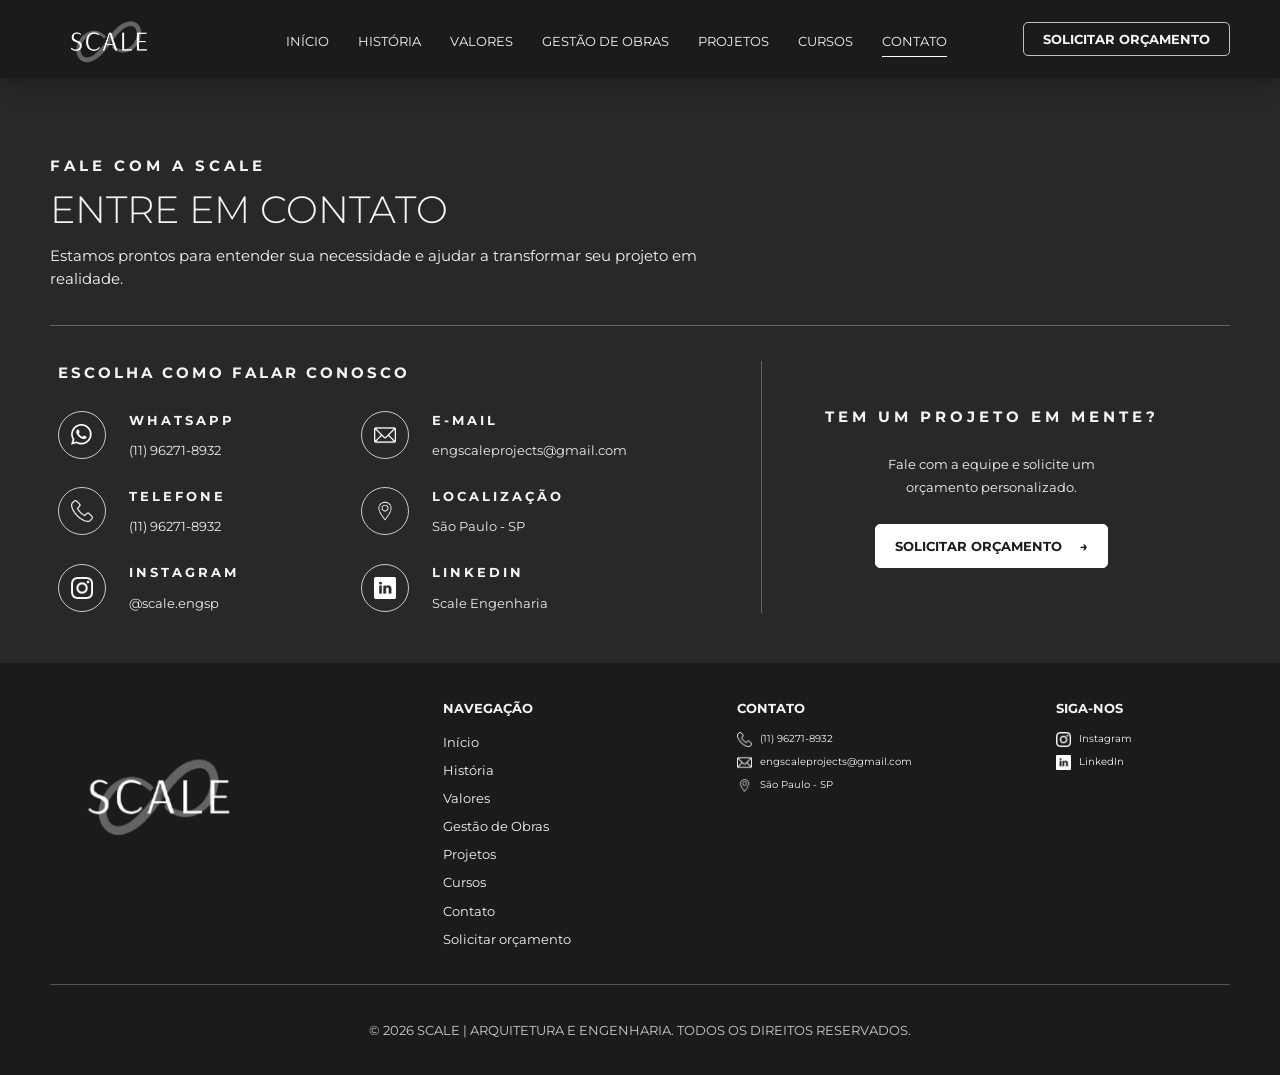
==== commit cb9cd727: "icone adicionado" ====
--- a/contato.html
+++ b/contato.html
@@ -6,6 +6,7 @@
   <meta name="viewport" content="width=device-width, initial-scale=1.0">
   <meta name="description" content="Entre em contato com a Scale Engenharia.">
   <title>Contato | Scale Engenharia</title>
+  <link rel="icon" type="image/png" href="img/icon.png">
   <link rel="preconnect" href="https://fonts.googleapis.com">
   <link rel="preconnect" href="https://fonts.gstatic.com" crossorigin>
   <link href="https://fonts.googleapis.com/css2?family=Montserrat:wght@300;400;500;600;700&display=swap"
--- a/style.css
+++ b/style.css
@@ -7,6 +7,10 @@
     --muted: #ddd;
     --line: rgba(255, 255, 255, .28);
     --container: 1180px;
+}
+
+.botcheck {
+    display: none !important;
 }
 
 *,
@@ -238,6 +242,8 @@
 
 .cta-inner {
     text-align: center;
+    margin-bottom: 30px;
+    margin-top: 30px;
 }
 
 .cta h2 {
@@ -383,7 +389,6 @@
     color: var(--text);
     font-size: 15px;
     line-height: 1.55;
-    height: 80px;
 }
 
 /* A página de Valores mantém sua própria imagem de chamada. */
@@ -850,7 +855,6 @@
     max-width: 650px;
     margin-bottom: 0;
     font-size: 15px;
-    height: 80px;
 }
 
 .management-grid {
@@ -1502,112 +1506,127 @@
 .form-grid {
     display: grid;
     grid-template-columns: 1fr 1fr;
-    gap: 18px 40px;
+    gap: 24px 40px;
 }
 
 .form-grid label {
-    position: relative;
+    display: flex;
+    flex-direction: column;
+    gap: 8px;
+    min-width: 0;
+}
+
+.form-grid label > span {
+    position: static;
     display: block;
-}
-
-.form-grid label>span {
-    position: absolute;
-    top: 0;
-    left: 0;
-    color: #eee;
-    font-size: 10px;
+    color: #eeeeee;
+    font-size: 13px;
+    line-height: 1.3;
     pointer-events: none;
 }
 
 .form-grid input,
 .form-grid select {
     width: 100%;
-    height: 36px;
-    padding: 0 2px;
+    height: 38px;
+    padding: 0 4px 10px;
     border: 0;
     border-bottom: 1px solid var(--line);
     border-radius: 0;
     outline: none;
     background: transparent;
-    color: #fff;
+    color: #ffffff;
     font: 13px "Montserrat", sans-serif;
-    font-size: 13px;
-}
-
-.form-grid label>span {
-    display: block;
-    font-size: 13px;
+    transition: border-color 0.2s ease;
+}
+
+.form-grid input::placeholder {
+    color: #777777;
+    opacity: 1;
+}
+
+.form-grid input:focus,
+.form-grid select:focus {
+    border-bottom-color: #ffffff;
 }
 
 .form-grid select {
     cursor: pointer;
-    color: transparent;
+    color: #777777;
 }
 
 .form-grid select:valid {
-    color: #fff;
+    color: #ffffff;
 }
 
 .form-grid select option {
-    background: var(--dark);
-    color: #fff;
-}
-
-.form-grid input:focus,
-.form-grid select:focus {
-    border-color: #fff;
-}
-
-.form-grid input {
-    padding-top: 20px;
-}
-
-.form-grid input::placeholder {
-    color: #777;
+    background: #282828;
+    color: #ffffff;
 }
 
 .form-grid .full {
-    grid-column: 1/-1;
-}
+    grid-column: 1 / -1;
+}
+
+/* Remove o fundo claro aplicado pelo preenchimento automático do Chrome */
+
+.form-grid input:-webkit-autofill,
+.form-grid input:-webkit-autofill:hover,
+.form-grid input:-webkit-autofill:focus,
+.form-grid input:-webkit-autofill:active {
+    border-bottom: 1px solid var(--line);
+    -webkit-text-fill-color: #ffffff;
+    caret-color: #ffffff;
+    box-shadow: 0 0 0 1000px #282828 inset;
+    transition: background-color 9999s ease-in-out 0s;
+}
+
+/* Campo de mensagem */
 
 .message-field {
-    margin-top: 2px;
-}
-
-.message-field>span {
-    position: static !important;
-    display: block;
-    margin-bottom: 8px;
+    margin-top: 4px;
+}
+
+.message-field > span {
+    position: static;
+    margin-bottom: 0;
 }
 
 .message-field textarea {
     display: block;
     width: 100%;
-    height: 90px;
-    padding: 12px;
-    border: 0;
+    min-height: 112px;
+    padding: 14px;
+    border: 1px solid transparent;
     border-radius: 6px;
     outline: none;
     resize: vertical;
-    background: #fff;
+    background: #f5f5f5;
     color: #1b1b1b;
-    font: 11px "Montserrat", sans-serif;
+    font: 13px "Montserrat", sans-serif;
+    line-height: 1.6;
+    transition:
+        border-color 0.2s ease,
+        box-shadow 0.2s ease;
 }
 
 .message-field textarea:focus {
-    box-shadow: 0 0 0 2px rgba(255, 255, 255, .35);
-}
+    border-color: rgba(255, 255, 255, 0.55);
+    box-shadow: 0 0 0 2px rgba(255, 255, 255, 0.15);
+}
+
+/* Ações do formulário */
 
 .form-actions {
     display: flex;
     align-items: center;
     justify-content: center;
-    gap: 18px;
-    margin-top: 23px;
+    gap: 22px;
+    margin-top: 28px;
 }
 
 .submit-button {
-    min-width: 170px;
+    min-width: 215px;
 }
 
 .form-actions p {
@@ -2292,9 +2311,6 @@
 /* ==================== RESPONSIVIDADE ==================== */
 
 @media (max-width: 760px) {
-    .history-intro {
-        padding-top: 54px;
-    }
 
     .history-container {
         max-width: none;
@@ -2351,4 +2367,208 @@
     .history-cta h2 {
         font-size: 23px;
     }
-}+}
+
+/*  ==================== CORREÇÃO MOBILE — HEADER E HOME ====================  */
+
+@media (max-width: 760px) {
+    html,
+    body {
+        max-width: 100%;
+        overflow-x: clip;
+    }
+
+    .site-header,
+    .site-header-index {
+        height: 118px;
+        padding: 8px 0 0;
+    }
+
+    .site-header,
+    .site-header.site-header-index,
+    .site-header.site-header-index.is-scrolled {
+        background: #1b1b1b;
+        box-shadow: 0 5px 20px rgba(0, 0, 0, 0.25);
+    }
+
+    .header-inner {
+        width: 100%;
+        height: 110px;
+        grid-template-columns: 1fr auto;
+        grid-template-rows: 52px 50px;
+        gap: 0 16px;
+        padding-inline: 16px;
+    }
+
+    .logo-header {
+        width: auto;
+        height: 50px;
+    }
+
+    .main-nav {
+        grid-column: 1 / -1;
+        grid-row: 2;
+        width: 100%;
+        min-width: 0;
+        max-width: 100%;
+        justify-content: flex-start;
+        gap: 22px;
+        padding: 5px 0 12px;
+        overflow-x: auto;
+        overflow-y: hidden;
+        scrollbar-width: none;
+        overscroll-behavior-inline: contain;
+    }
+
+    .main-nav::-webkit-scrollbar {
+        display: none;
+    }
+
+    .main-nav a {
+        flex: 0 0 auto;
+        padding: 7px 0 9px;
+        font-size: 11px;
+        white-space: nowrap;
+    }
+
+    .main-nav a::after {
+        bottom: 3px;
+    }
+
+    .header-cta {
+        min-height: 38px;
+        padding-inline: 13px;
+        font-size: 10px;
+    }
+
+    .hero {
+        min-height: 590px;
+    }
+
+    .hero::before {
+        left: 0;
+        background-position: 58% center;
+        opacity: 0.72;
+    }
+
+    .hero::after {
+        background:
+            linear-gradient(
+                90deg,
+                rgba(27, 27, 27, 0.97) 0%,
+                rgba(27, 27, 27, 0.82) 48%,
+                rgba(27, 27, 27, 0.28) 100%
+            ),
+            linear-gradient(
+                180deg,
+                rgba(0, 0, 0, 0.18),
+                rgba(0, 0, 0, 0.08)
+            );
+    }
+
+    .hero-content {
+        padding-top: 178px;
+        padding-bottom: 64px;
+    }
+
+    .hero h1 {
+        max-width: 100%;
+        margin-bottom: 20px;
+        font-size: clamp(30px, 8vw, 40px);
+        line-height: 1.08;
+        letter-spacing: -0.5px;
+        overflow-wrap: break-word;
+    }
+
+    .hero-content > p {
+        max-width: 430px;
+        margin-bottom: 28px;
+        font-size: 14px;
+    }
+
+    .services {
+        padding: 54px 0 64px;
+    }
+
+    .services-grid {
+        width: 100%;
+        grid-template-columns: 1fr;
+        row-gap: 0;
+    }
+
+    .service-item,
+    .service-item:nth-child(3) {
+        width: 100%;
+        min-height: 0;
+        padding: 34px 12px;
+        border-top: 1px solid var(--line);
+        border-left: 0;
+    }
+}
+
+@media (max-width: 520px) {
+    .site-header,
+    .site-header-index {
+        height: 112px;
+    }
+
+    .header-inner {
+        height: 104px;
+        grid-template-columns: 1fr;
+        grid-template-rows: 50px 46px;
+    }
+
+    .header-cta {
+        display: none;
+    }
+
+    .hero {
+        min-height: 560px;
+    }
+
+    .hero-content {
+        padding-top: 158px;
+        padding-bottom: 54px;
+    }
+
+    .hero h1 {
+        font-size: clamp(28px, 8.7vw, 34px);
+        line-height: 1.07;
+    }
+
+    .hero-content > p {
+        max-width: 100%;
+        font-size: 13px;
+        line-height: 1.6;
+    }
+
+    .button-row {
+        align-items: flex-start;
+        flex-direction: column;
+        gap: 12px;
+    }
+
+    .button-row .button {
+        width: auto;
+        max-width: 100%;
+    }
+
+    .section-heading h2 {
+        font-size: 22px;
+        line-height: 1.25;
+    }
+}
+
+/* Corrige o header sobre o título apenas na página de história */
+
+@media (max-width: 760px) {
+    .history-intro {
+        padding-top: 150px;
+    }
+}
+
+@media (max-width: 520px) {
+    .history-intro {
+        padding-top: 140px;
+    }
+}
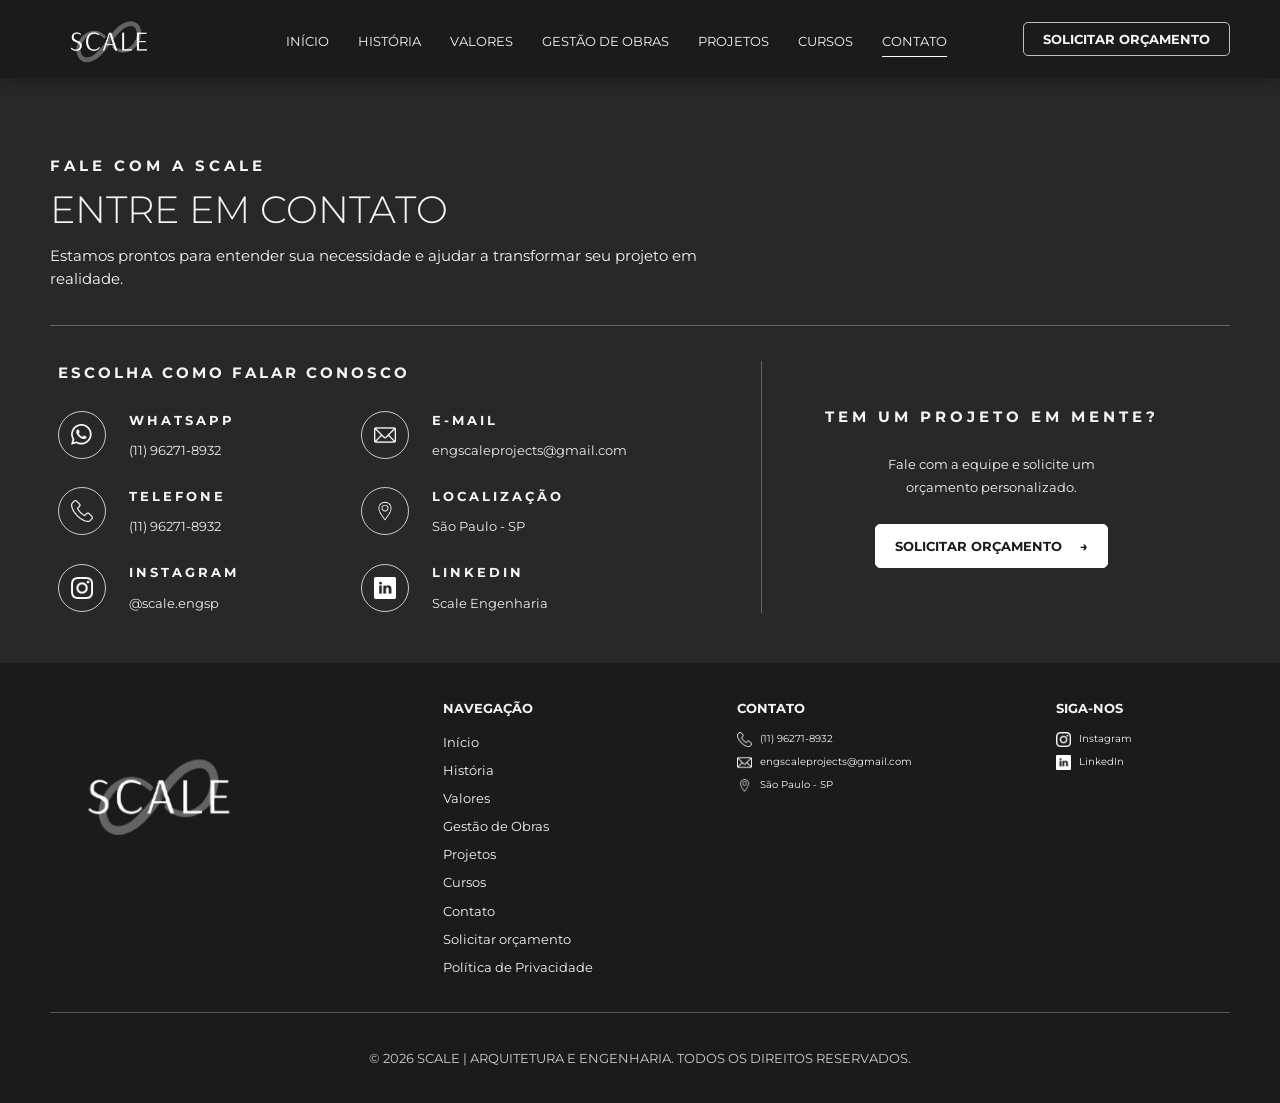
==== commit 582aa230: "sitemap" ====
--- a/contato.html
+++ b/contato.html
@@ -19,6 +19,9 @@
     <div class="container header-inner">
       <a class="logo" href="index.html" aria-label="Scale Engenharia - Início"><img class="logo-header"
           src="img/logo.png" alt="Logo"></a>
+      <button class="menu-toggle" type="button" aria-label="Abrir menu" aria-expanded="false" aria-controls="main-nav">
+        <span class="menu-toggle-lines" aria-hidden="true"></span>
+      </button>
       <nav class="main-nav" aria-label="Navegação principal">
         <a href="index.html">Início</a>
         <a href="historia.html">História</a>
@@ -154,6 +157,9 @@
           <a href="cursos.html">Cursos</a>
           <a href="contato.html">Contato</a>
           <a href="orcamento.html">Solicitar orçamento</a>
+          <a href="politica-privacidade.html">
+  Política de Privacidade
+</a>
         </nav>
       </div>
 
@@ -210,4 +216,117 @@
   </footer>
 </body>
 
+<script>
+  /* MENU HAMBÚRGUER */
+
+  const menuButton = document.querySelector(".menu-toggle");
+  const mainNavigation = document.querySelector(".main-nav");
+
+  if (menuButton && mainNavigation) {
+    function closeMenu() {
+      mainNavigation.classList.remove("is-open");
+      document.body.classList.remove("menu-open");
+
+      menuButton.setAttribute("aria-expanded", "false");
+      menuButton.setAttribute("aria-label", "Abrir menu");
+    }
+
+    menuButton.addEventListener("click", function () {
+      const menuIsOpen =
+        mainNavigation.classList.toggle("is-open");
+
+      document.body.classList.toggle(
+        "menu-open",
+        menuIsOpen
+      );
+
+      menuButton.setAttribute(
+        "aria-expanded",
+        String(menuIsOpen)
+      );
+
+      menuButton.setAttribute(
+        "aria-label",
+        menuIsOpen ? "Fechar menu" : "Abrir menu"
+      );
+    });
+
+    mainNavigation
+      .querySelectorAll("a")
+      .forEach(function (link) {
+        link.addEventListener("click", closeMenu);
+      });
+
+    document.addEventListener("keydown", function (event) {
+      if (event.key === "Escape") {
+        closeMenu();
+      }
+    });
+
+    window.addEventListener("resize", function () {
+      if (window.innerWidth > 1150) {
+        closeMenu();
+      }
+    });
+  }
+
+
+  /* COPIAR INFORMAÇÕES DO FOOTER */
+
+  document
+    .querySelectorAll(".copy-button")
+    .forEach(function (button) {
+      button.addEventListener("click", async function () {
+        const textToCopy = button.dataset.copy;
+        const textElement = button.querySelector("span");
+        const originalText = textElement.textContent;
+
+        try {
+          await navigator.clipboard.writeText(textToCopy);
+        } catch (error) {
+          const temporaryInput =
+            document.createElement("textarea");
+
+          temporaryInput.value = textToCopy;
+          temporaryInput.style.position = "fixed";
+          temporaryInput.style.opacity = "0";
+
+          document.body.appendChild(temporaryInput);
+          temporaryInput.select();
+          document.execCommand("copy");
+          temporaryInput.remove();
+        }
+
+        textElement.textContent = "Copiado!";
+
+        setTimeout(function () {
+          textElement.textContent = originalText;
+        }, 1500);
+      });
+    });
+
+
+  /* FUNDO DO HEADER DA HOME */
+
+  const homeHeader =
+    document.querySelector(".site-header-index");
+
+  if (homeHeader) {
+    function atualizarHeader() {
+      homeHeader.classList.toggle(
+        "is-scrolled",
+        window.scrollY > 60
+      );
+    }
+
+    atualizarHeader();
+
+    window.addEventListener(
+      "scroll",
+      atualizarHeader,
+      {passive: true}
+    );
+  }
+</script>
+
 </html>
--- a/style.css
+++ b/style.css
@@ -61,10 +61,11 @@
 }
 
 .service-icon {
+    display: block;
     width: 65px;
-    align-self: center;
-    justify-self: center;
-    margin-bottom: 25px;
+    height: 65px;
+    margin: 0 auto 25px;
+    object-fit: contain;
 }
 
 .differential-icon {
@@ -228,7 +229,7 @@
     isolation: isolate;
     display: grid;
     place-items: center;
-    background: url("img/vecteezy_person-s-engineer-hand-drawing-plan-on-blue-print-with_7359670.JPG") center/cover no-repeat;
+    background: url("img/vecteezy_person-s-engineer-hand-drawing-plan-on-blue-print-with_7359670.webp") center/cover no-repeat;
 }
 
 .cta::before {
@@ -420,7 +421,7 @@
     position: absolute;
     inset: 0 0 0 0;
     z-index: -2;
-    background: url("img/hero2.jpg") center / cover no-repeat;
+    background: url("img/hero2.webp") center / cover no-repeat;
     filter: saturate(.65) brightness(.9);
     background-position: center 0;
 }
@@ -738,24 +739,24 @@
 }
 
 .value-one::before {
-    background-image: url("img/1.jpg");
+    background-image: url("img/1.webp");
     
 }
 
 .value-two::before {
-    background-image: url("img/2.jpg");
+    background-image: url("img/2.webp");
 }
 
 .value-three::before {
-    background-image: url("img/3.jpg");
+    background-image: url("img/3.webp");
 }
 
 .value-four::before {
-    background-image: url("img/4.jpg");
+    background-image: url("img/4.webp");
 }
 
 .value-five::before {
-    background-image: url("img/5.jpg");
+    background-image: url("img/5.webp");
 }
 
 .value-layout {
@@ -919,7 +920,7 @@
 
 .technology-image {
     min-height: 335px;
-    background: linear-gradient(90deg, var(--black) 0%, rgba(27, 27, 27, .38) 28%, rgba(27, 27, 27, .1) 100%), url("img/gestao.jpg") center/cover no-repeat;
+    background: linear-gradient(90deg, var(--black) 0%, rgba(27, 27, 27, .38) 28%, rgba(27, 27, 27, .1) 100%), url("img/gestao.webp") center/cover no-repeat;
 }
 
 .timeline-section {
@@ -1372,6 +1373,11 @@
     width: 22px;
     height: 22px;
     object-fit: contain;
+    transition: filter 0.25s ease;
+}
+
+.contact-item:hover .contact-icon img {
+    filter: brightness(0);
 }
 
 .icon-mail {
@@ -1497,6 +1503,9 @@
 
 .budget-form {
     padding-left: 28px;
+    display: flex;
+    justify-content: center;
+    flex-direction: column;
 }
 
 .botcheck {
@@ -2572,3 +2581,639 @@
         padding-top: 140px;
     }
 }
+
+@media (max-width: 760px) {
+    .site-header,
+    .site-header.site-header-index,
+    .site-header.site-header-index.is-scrolled {
+        background: #1b1b1b !important;
+        box-shadow: 0 5px 20px rgba(0, 0, 0, 0.25);
+        isolation: isolate;
+    }
+
+    .site-header::before {
+        content: "";
+        position: absolute;
+        inset: 0;
+        z-index: -1;
+        background: #1b1b1b;
+    }
+
+    .footer-logo {
+        display: none;
+    }
+}
+
+.botcheck {
+    display: none !important;
+}
+
+.form-result {
+    display: none;
+}
+
+.form-result-success {
+    display: block;
+    padding: 38px 30px;
+    border: 1px solid rgba(255, 255, 255, 0.3);
+    border-radius: 6px;
+    background: rgba(255, 255, 255, 0.06);
+    text-align: center;
+}
+
+.form-result-success strong {
+    display: block;
+    margin-bottom: 12px;
+    color: #ffffff;
+    font-size: 20px;
+    font-weight: 600;
+}
+
+.form-result-success p {
+    max-width: 500px;
+    margin: 0 auto;
+    color: #e2e2e2;
+    font-size: 14px;
+    line-height: 1.6;
+}
+
+.form-result-error {
+    display: block;
+    margin-top: 20px;
+    color: #ffb4b4;
+    font-size: 13px;
+    line-height: 1.5;
+    text-align: center;
+}
+
+.submit-button:disabled {
+    cursor: not-allowed;
+    opacity: 0.65;
+}
+
+.budget-form.is-sent .form-grid,
+.budget-form.is-sent .form-actions {
+    display: none;
+}
+
+@media (max-width: 520px) {
+    .form-result-success {
+        padding: 30px 20px;
+    }
+
+    .form-result-success strong {
+        font-size: 18px;
+    }
+}
+
+/* ==================== MENU HAMBÚRGUER ==================== */
+
+.menu-toggle {
+    display: none;
+}
+
+@media (max-width: 1150px) {
+    .site-header,
+    .site-header-index,
+    .site-header.site-header-index.is-scrolled {
+        height: 72px !important;
+        padding: 0 !important;
+        overflow: visible;
+        background: #1b1b1b !important;
+    }
+
+    .header-inner {
+        position: relative;
+        display: grid;
+        width: min(calc(100% - 32px), var(--container));
+        height: 72px !important;
+        grid-template-columns: 1fr auto;
+        grid-template-rows: 72px;
+        gap: 16px;
+        padding: 0;
+    }
+
+    .logo-header {
+        width: auto;
+        height: 50px;
+    }
+
+    .menu-toggle {
+        position: relative;
+        z-index: 10002;
+        display: inline-flex;
+        width: 44px;
+        height: 44px;
+        padding: 10px;
+        border: 1px solid rgba(255, 255, 255, 0.45);
+        border-radius: 4px;
+        align-items: center;
+        justify-content: center;
+        background: transparent;
+        color: #fff;
+        cursor: pointer;
+    }
+
+    .menu-toggle-lines,
+    .menu-toggle-lines::before,
+    .menu-toggle-lines::after {
+        display: block;
+        width: 21px;
+        height: 2px;
+        border-radius: 2px;
+        background: currentColor;
+        transition:
+            transform 0.25s ease,
+            opacity 0.25s ease;
+    }
+
+    .menu-toggle-lines {
+        position: relative;
+    }
+
+    .menu-toggle-lines::before,
+    .menu-toggle-lines::after {
+        content: "";
+        position: absolute;
+        left: 0;
+    }
+
+    .menu-toggle-lines::before {
+        top: -7px;
+    }
+
+    .menu-toggle-lines::after {
+        top: 7px;
+    }
+
+    .menu-toggle[aria-expanded="true"] .menu-toggle-lines {
+        background: transparent;
+    }
+
+    .menu-toggle[aria-expanded="true"] .menu-toggle-lines::before {
+        top: 0;
+        transform: rotate(45deg);
+    }
+
+    .menu-toggle[aria-expanded="true"] .menu-toggle-lines::after {
+        top: 0;
+        transform: rotate(-45deg);
+    }
+
+    .main-nav {
+        position: fixed;
+        top: 72px;
+        right: 0;
+        left: 0;
+        z-index: 10001;
+        display: flex;
+        width: 100%;
+        max-width: none;
+        max-height: 0;
+        padding: 0 24px;
+        border-top: 1px solid transparent;
+        flex-direction: column;
+        align-items: stretch;
+        gap: 0;
+        overflow: hidden;
+        visibility: hidden;
+        background: #1b1b1b;
+        box-shadow: 0 12px 20px rgba(0, 0, 0, 0.35);
+        opacity: 0;
+        transform: translateY(-8px);
+        transition:
+            max-height 0.35s ease,
+            padding 0.35s ease,
+            opacity 0.25s ease,
+            transform 0.25s ease,
+            visibility 0.35s;
+    }
+
+    .main-nav.is-open {
+        max-height: calc(100vh - 72px);
+        padding-top: 12px;
+        padding-bottom: 18px;
+        border-top-color: rgba(255, 255, 255, 0.12);
+        overflow-y: auto;
+        visibility: visible;
+        opacity: 1;
+        transform: translateY(0);
+    }
+
+    .main-nav a {
+        width: 100%;
+        padding: 13px 4px;
+        border-bottom: 1px solid rgba(255, 255, 255, 0.1);
+        font-size: 12px;
+        text-align: left;
+        white-space: normal;
+    }
+
+    .main-nav a:last-child {
+        border-bottom: 0;
+    }
+
+    .main-nav a::after {
+        display: none;
+    }
+
+    .header-cta {
+        display: none;
+    }
+
+    body.menu-open {
+        overflow: hidden;
+    }
+}
+
+.project-image {
+    --carousel-background: none;
+
+    position: relative;
+    isolation: isolate;
+    overflow: hidden;
+    aspect-ratio: 16 / 9;
+    background: #151515;
+}
+
+/* Fundo preenchendo todo o retângulo */
+
+.project-image::before {
+    content: "";
+    position: absolute;
+    inset: -20px;
+    z-index: -2;
+    background-image: var(--carousel-background);
+    background-position: center;
+    background-size: cover;
+    background-repeat: no-repeat;
+    filter: blur(18px) brightness(0.55);
+    transform: scale(1.08);
+}
+
+/* Escurecimento para destacar a imagem principal */
+
+.project-image::after {
+    content: "";
+    position: absolute;
+    inset: 0;
+    z-index: -1;
+    background: rgba(0, 0, 0, 0.14);
+    pointer-events: none;
+}
+
+/* A imagem sempre aparece inteira */
+
+.project-main-image {
+    position: relative;
+    z-index: 1;
+    display: block;
+    width: 100%;
+    height: 100%;
+    padding: 0;
+    object-fit: contain;
+    object-position: center;
+    cursor: zoom-in;
+    opacity: 1;
+    transform: scale(1);
+    transition:
+        opacity 0.18s ease,
+        transform 0.25s ease;
+}
+
+.project-main-image.is-changing {
+    opacity: 0;
+    transform: scale(0.985);
+}
+
+/* Setas do card */
+
+.project-image .arrow {
+    position: absolute;
+    top: 50%;
+    z-index: 3;
+    display: flex;
+    align-items: center;
+    justify-content: center;
+    width: 44px;
+    height: 44px;
+    padding: 0 0 4px;
+    border: 1px solid rgba(255, 255, 255, 0.55);
+    border-radius: 50%;
+    background: rgba(20, 20, 20, 0.72);
+    color: #ffffff;
+    font: 300 34px/1 Arial, sans-serif;
+    cursor: pointer;
+    transform: translateY(-50%);
+    transition:
+        background-color 0.2s ease,
+        border-color 0.2s ease;
+}
+
+.project-image .arrow:hover {
+    border-color: #ffffff;
+    background: rgba(20, 20, 20, 0.95);
+}
+
+.project-image .arrow-left {
+    left: 14px;
+}
+
+.project-image .arrow-right {
+    right: 14px;
+}
+
+.carousel-counter {
+    position: absolute;
+    right: 14px;
+    bottom: 12px;
+    z-index: 3;
+    padding: 5px 9px;
+    border-radius: 20px;
+    background: rgba(20, 20, 20, 0.8);
+    color: #ffffff;
+    font-size: 11px;
+    line-height: 1;
+}
+
+/* Visualização ampliada */
+
+.image-modal {
+    position: fixed;
+    inset: 0;
+    z-index: 9999;
+    display: flex;
+    align-items: center;
+    justify-content: center;
+    padding: 60px 80px;
+    background: rgba(0, 0, 0, 0.94);
+    opacity: 0;
+    visibility: hidden;
+    pointer-events: none;
+    transition:
+        opacity 0.25s ease,
+        visibility 0.25s ease;
+}
+
+.image-modal.is-open {
+    opacity: 1;
+    visibility: visible;
+    pointer-events: auto;
+}
+
+.image-modal-content {
+    display: block;
+    width: auto;
+    height: auto;
+    max-width: 100%;
+    max-height: calc(100vh - 120px);
+    object-fit: contain;
+    user-select: none;
+}
+
+.image-modal-close {
+    position: absolute;
+    top: 18px;
+    right: 24px;
+    z-index: 2;
+    width: 48px;
+    height: 48px;
+    padding: 0;
+    border: 0;
+    background: transparent;
+    color: #ffffff;
+    font: 300 48px/1 Arial, sans-serif;
+    cursor: pointer;
+}
+
+.image-modal-arrow {
+    position: absolute;
+    top: 50%;
+    z-index: 2;
+    display: flex;
+    align-items: center;
+    justify-content: center;
+    width: 50px;
+    height: 50px;
+    padding: 0 0 5px;
+    border: 1px solid rgba(255, 255, 255, 0.55);
+    border-radius: 50%;
+    background: rgba(20, 20, 20, 0.7);
+    color: #ffffff;
+    font: 300 38px/1 Arial, sans-serif;
+    cursor: pointer;
+    transform: translateY(-50%);
+}
+
+.image-modal-previous {
+    left: 22px;
+}
+
+.image-modal-next {
+    right: 22px;
+}
+
+.image-modal-counter {
+    position: absolute;
+    right: 24px;
+    bottom: 20px;
+    padding: 6px 11px;
+    border-radius: 20px;
+    background: rgba(25, 25, 25, 0.8);
+    color: #ffffff;
+    font-size: 12px;
+}
+
+body.modal-open {
+    overflow: hidden;
+}
+
+@media (max-width: 760px) {
+    .project-image .arrow {
+        width: 38px;
+        height: 38px;
+        font-size: 29px;
+    }
+
+    .project-image .arrow-left {
+        left: 10px;
+    }
+
+    .project-image .arrow-right {
+        right: 10px;
+    }
+
+    .carousel-counter {
+        right: 10px;
+        bottom: 10px;
+    }
+
+    .image-modal {
+        padding: 70px 15px;
+    }
+
+    .image-modal-content {
+        max-height: calc(100vh - 140px);
+    }
+
+    .image-modal-close {
+        top: 12px;
+        right: 12px;
+    }
+
+    .image-modal-arrow {
+        top: auto;
+        bottom: 16px;
+        width: 42px;
+        height: 42px;
+        font-size: 31px;
+        transform: none;
+    }
+
+    .image-modal-previous {
+        left: 15px;
+    }
+
+    .image-modal-next {
+        right: 15px;
+    }
+
+    .image-modal-counter {
+        right: 50%;
+        bottom: 28px;
+        transform: translateX(50%);
+    }
+}
+
+/* ==================== POLÍTICA DE PRIVACIDADE ==================== */
+
+.privacy-page {
+    min-height: 100vh;
+    padding: 155px 0 90px;
+    background: var(--dark);
+}
+
+.privacy-container {
+    max-width: 1050px;
+}
+
+.privacy-heading {
+    padding-bottom: 38px;
+    border-bottom: 1px solid var(--line);
+}
+
+.privacy-heading h1 {
+    margin: 10px 0 14px;
+    font-size: clamp(36px, 5vw, 58px);
+    line-height: 1.08;
+    font-weight: 300;
+    text-transform: uppercase;
+}
+
+.privacy-heading > p:last-child {
+    margin: 0;
+    color: #bdbdbd;
+    font-size: 13px;
+}
+
+.privacy-content {
+    max-width: 860px;
+    padding-top: 42px;
+}
+
+.privacy-content section {
+    margin-bottom: 44px;
+}
+
+.privacy-content h2 {
+    margin-bottom: 16px;
+    color: #ffffff;
+    font-size: 20px;
+    line-height: 1.3;
+    font-weight: 600;
+}
+
+.privacy-content h3 {
+    margin: 24px 0 10px;
+    color: #ffffff;
+    font-size: 15px;
+    line-height: 1.4;
+    font-weight: 600;
+}
+
+.privacy-content p,
+.privacy-content li {
+    color: #d5d5d5;
+    font-size: 14px;
+    line-height: 1.8;
+}
+
+.privacy-content p {
+    margin: 0 0 14px;
+}
+
+.privacy-content ul {
+    margin: 16px 0 20px;
+    padding-left: 22px;
+}
+
+.privacy-content li {
+    margin-bottom: 7px;
+}
+
+.privacy-content a {
+    color: #ffffff;
+    text-decoration: underline;
+    text-underline-offset: 3px;
+}
+
+.privacy-contact-box {
+    margin-top: 20px;
+    padding: 22px 24px;
+    border: 1px solid rgba(255, 255, 255, 0.18);
+    background: rgba(255, 255, 255, 0.035);
+}
+
+.privacy-contact-box p {
+    margin-bottom: 8px;
+}
+
+.privacy-contact-box p:last-child {
+    margin-bottom: 0;
+}
+
+@media (max-width: 760px) {
+    .privacy-page {
+        padding: 125px 0 65px;
+    }
+
+    .privacy-heading {
+        padding-bottom: 28px;
+    }
+
+    .privacy-heading h1 {
+        font-size: 34px;
+    }
+
+    .privacy-content {
+        padding-top: 32px;
+    }
+
+    .privacy-content section {
+        margin-bottom: 36px;
+    }
+
+    .privacy-content h2 {
+        font-size: 18px;
+    }
+
+    .privacy-content p,
+    .privacy-content li {
+        font-size: 13px;
+        line-height: 1.75;
+    }
+
+    .privacy-contact-box {
+        padding: 18px;
+    }
+}
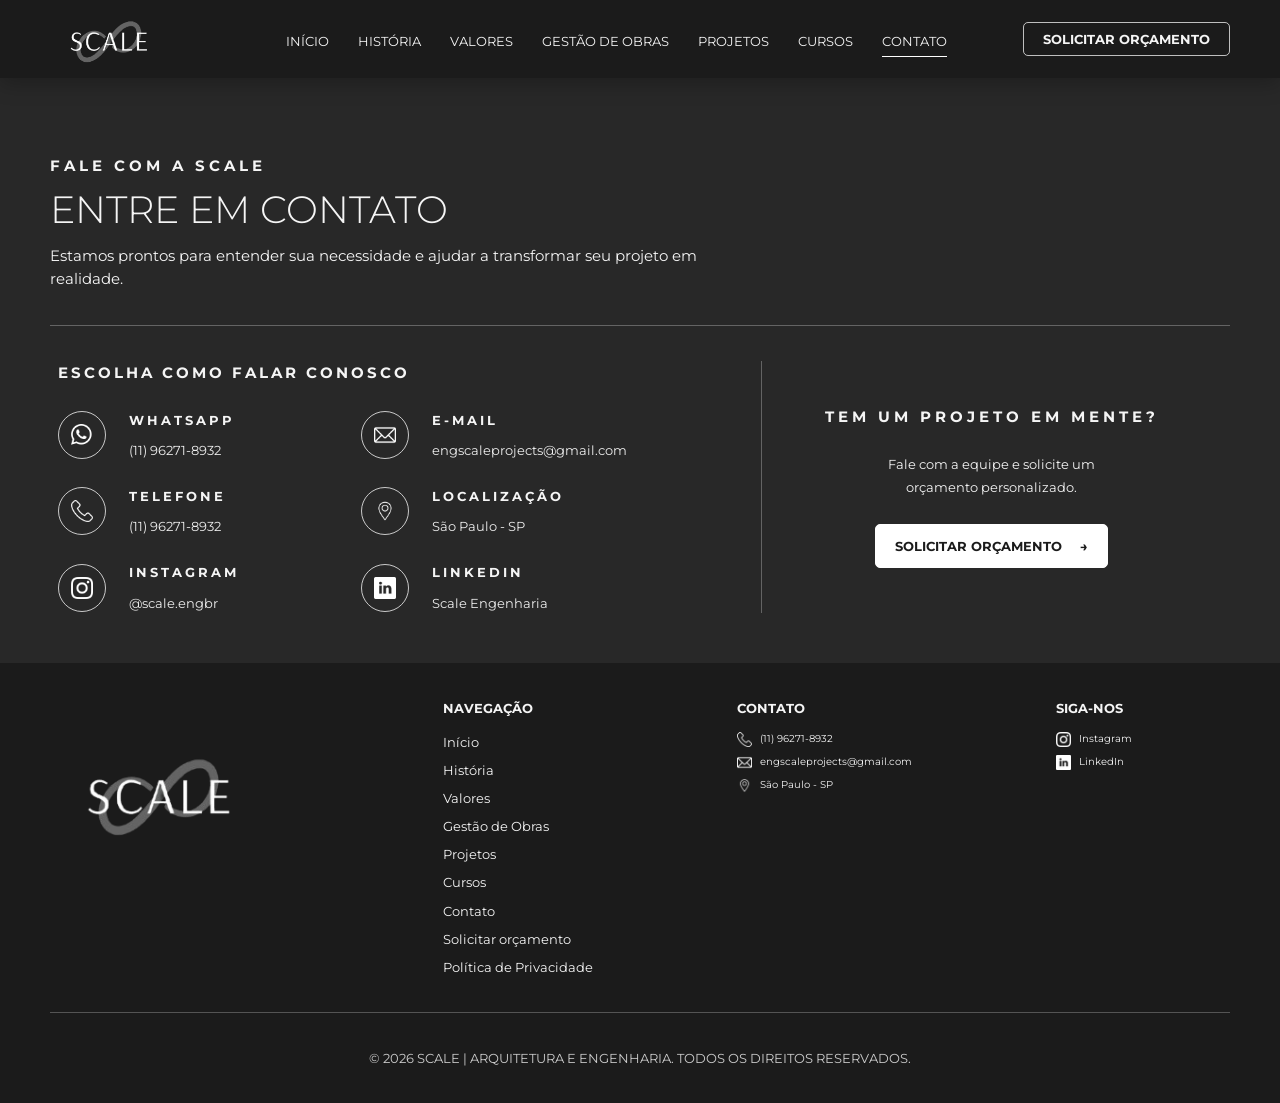
==== commit 3a1b8429: "Instagram" ====
--- a/contato.html
+++ b/contato.html
@@ -94,7 +94,7 @@
               </span>
             </div>
 
-            <a class="contact-item" href="https://www.instagram.com/scale.engsp/" target="_blank"
+            <a class="contact-item" href="https://www.instagram.com/scale.engbr/" target="_blank"
               rel="noopener noreferrer">
               <span class="contact-icon" aria-hidden="true">
                 <img src="img/instagram.png" alt="">
@@ -102,7 +102,7 @@
 
               <span>
                 <strong>Instagram</strong>
-                <small>@scale.engsp</small>
+                <small>@scale.engbr</small>
               </span>
             </a>
 
@@ -193,7 +193,7 @@
         <h2>Siga-nos</h2>
 
         <div class="social-links">
-          <a class="footer-action" href="https://www.instagram.com/scale.engsp/" target="_blank"
+          <a class="footer-action" href="https://www.instagram.com/scale.engbr/" target="_blank"
             rel="noopener noreferrer">
             <img class="footer-icon" src="img/instagram.png" alt="">
 
